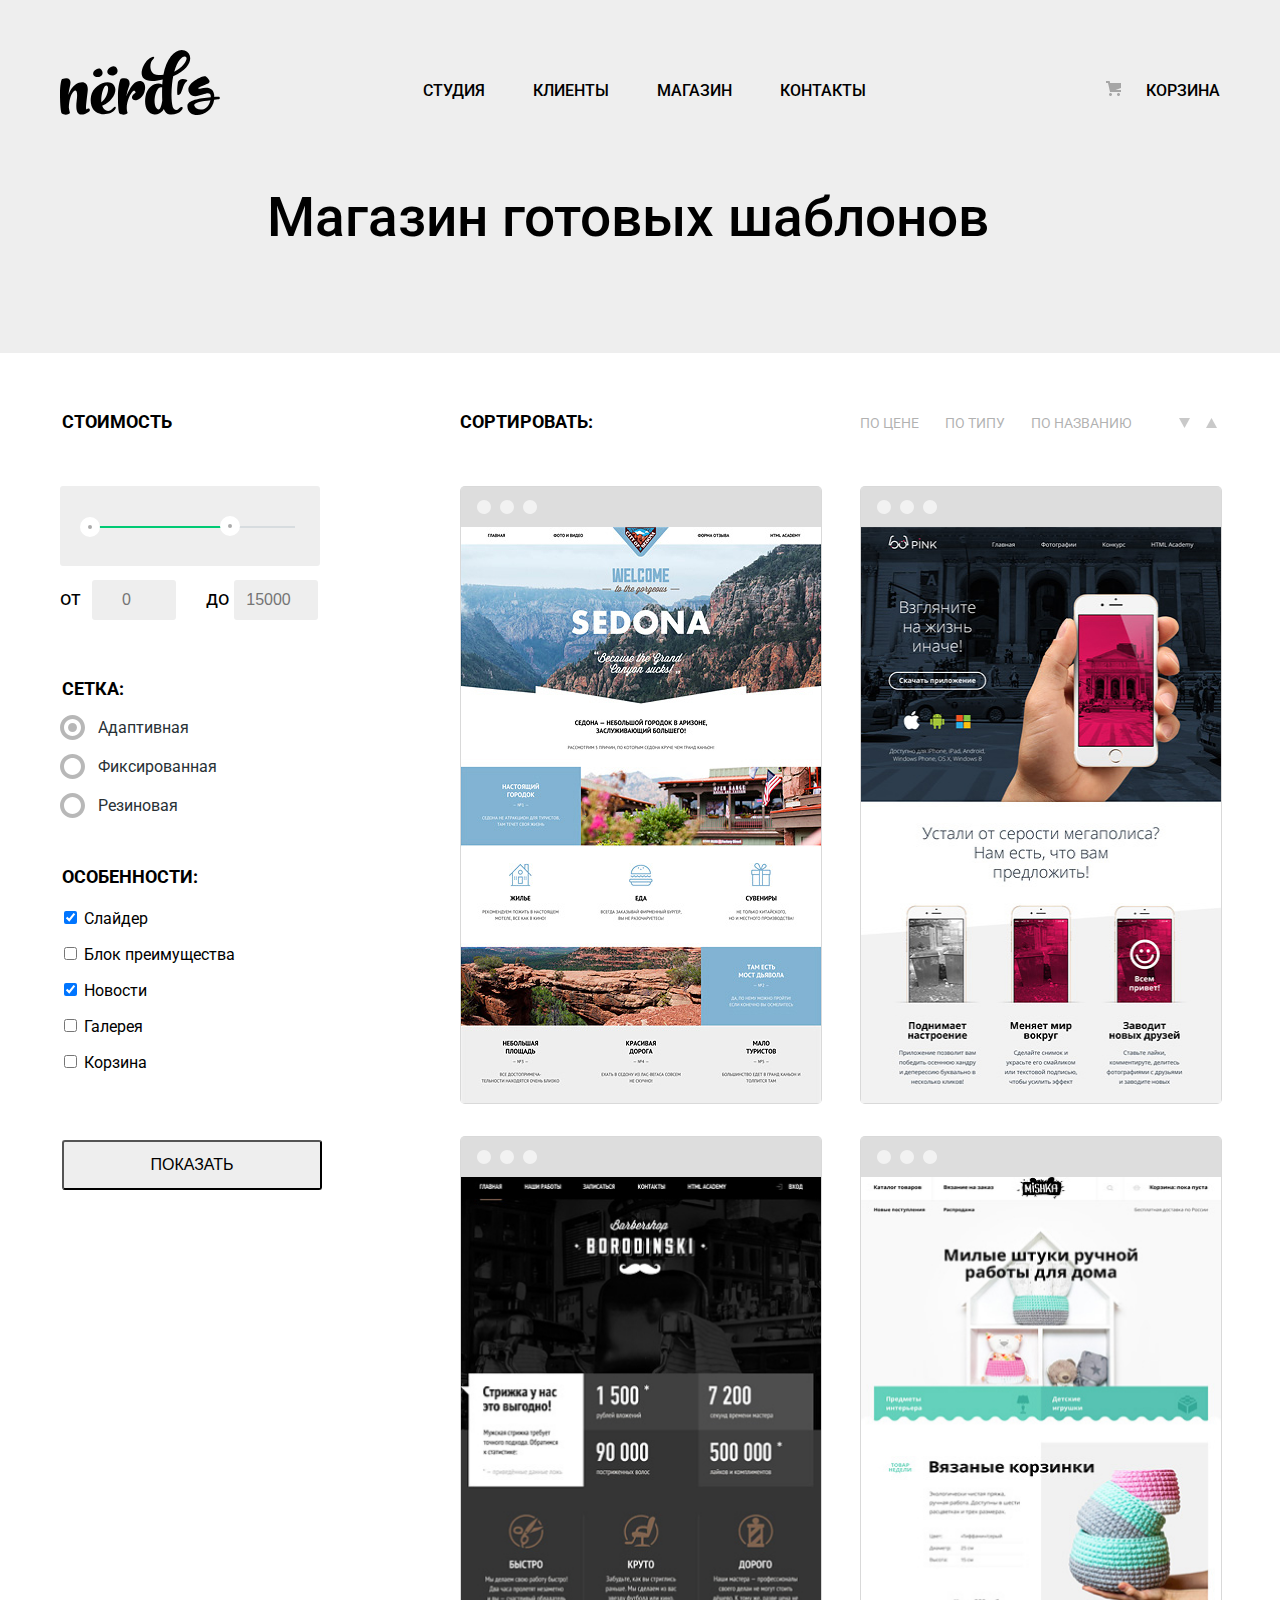
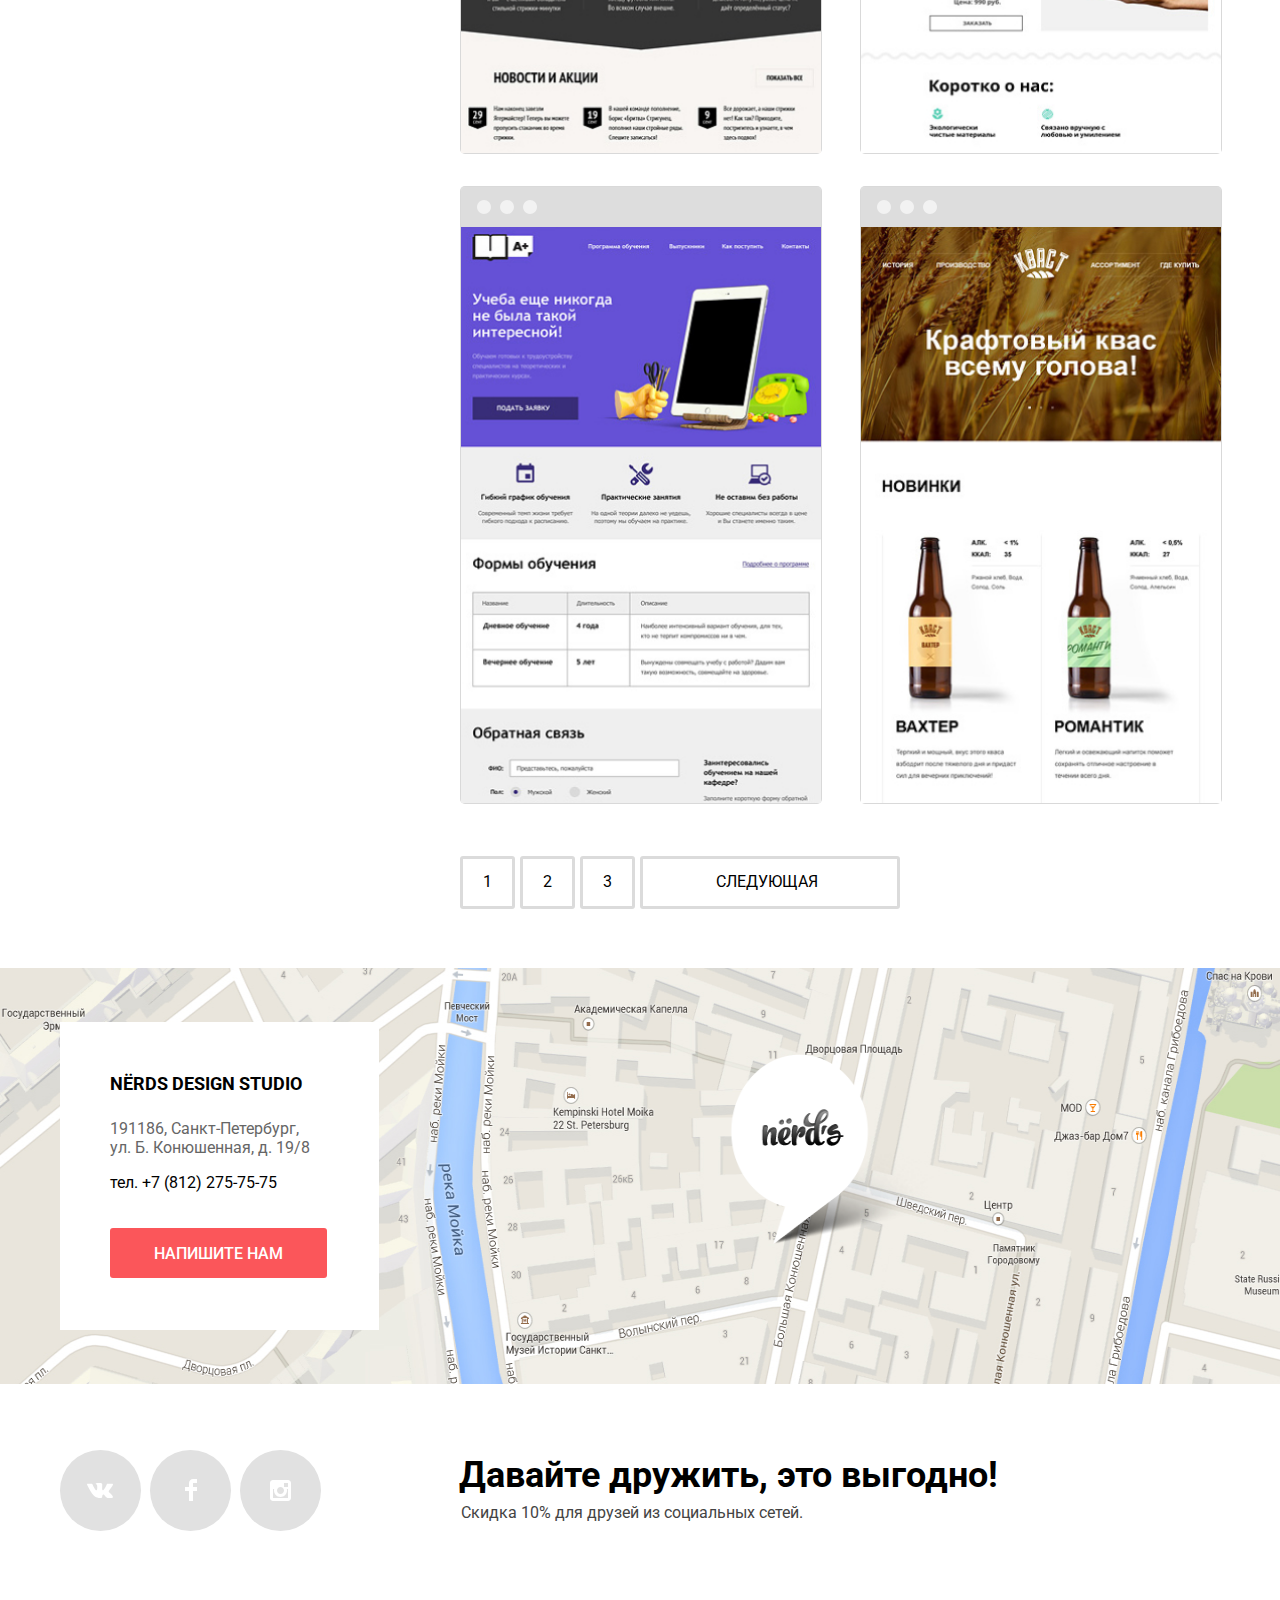
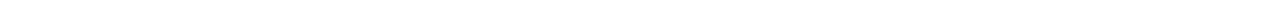
==== catalog.html @ e1ed0707 "Home Work_6" ====
<!DOCTYPE html>
<html lang="ru">

<head>
    <meta charset="utf-8">
    <title>HTML Academy: Нёрдс</title>
    <link rel="stylesheet" href="css/normalize.css">
    <link rel="stylesheet" href="css/style.css">
    <link href="https://fonts.googleapis.com/css2?family=Roboto:wght@100;500;700&display=swap" rel="stylesheet">
</head>

<body>
    <div class="header-bg">
        <div class="container">
            <header class="navigation">
                <nav class="main-navigation">
                    <a href="index.html" class="logo">
                        <svg width="160" height="66" viewBox="0 0 160 66" fill="none" xmlns="http://www.w3.org/2000/svg">
                            <path fill-rule="evenodd" clip-rule="evenodd"
                                d="M48.031 24.783C51.682 28.757 59.647 25.158 57.062 19.861C55.336 16.305 52.75 17.13 50.904 18.041C47.208 19.82 46.509 23.088 48.031 24.783ZM42.105 22.002C44.481 26.868 37.168 30.173 33.813 26.523C32.415 24.968 33.058 21.963 36.449 20.33C38.146 19.494 40.522 18.734 42.105 22.002ZM157.936 50.374C156.715 50.5332 155.442 50.6425 154.221 50.7474L154.179 50.751V50.807C151.764 68.171 127.991 71.038 127.4 57.406C127.131 51.239 138.993 49.456 150.798 48.318C151.007 42.9112 147.233 44.1234 142.648 45.5959C137.829 47.1437 132.115 48.979 129.19 43.717C124.171 34.692 143.822 25.779 145.918 27.615C152.271 33.1766 149.4 34.2063 144.727 35.8824L144.539 35.95C135.049 39.36 138.748 40.057 140.028 39.676C147.597 37.423 154.394 38.636 154.34 47.993C154.955 47.9419 155.557 47.9025 156.154 47.8634L156.154 47.8634C156.807 47.8207 157.452 47.7784 158.097 47.722C160.403 47.507 160.564 50.157 157.936 50.374ZM150.422 51.13C141.298 52.158 133.409 53.566 134.269 56.485C135.985 62.058 147.846 63.303 150.422 51.13ZM117.79 34.23C116.975 39.88 116.996 45.881 117.678 45.918C118.012 45.937 119.982 45.572 120.617 44.411C121.226 43.2934 121.794 41.7543 122.388 40.141L122.388 40.1409L122.388 40.1409L122.388 40.1408L122.388 40.1407L122.388 40.1406L122.388 40.1405C123.586 36.8907 124.895 33.3397 126.883 32.324C129.725 30.873 118.795 27.279 117.79 34.23ZM28.883 62.666C20.964 68.004 14.664 66.825 16.671 51.818C18.121 40.914 15.723 40.297 13.549 42.376C10.704 45.073 8.921 52.099 8.865 58.788C9.12323 60.3951 9.45828 61.9889 9.869 63.564C10.203 65.194 4.962 66.879 1.895 64.575C0.837 63.79 0 55.865 0 45.131C0 36.307 1.171 30.236 2.23 29.956C10.259 27.765 11.542 31.304 9.813 37.937C9.12537 40.5343 8.65871 43.1851 8.418 45.861C10.091 41.197 12.489 37.376 15.221 35.688C22.637 31.024 28.826 33.215 27.655 42.489C25.648 59.069 25.481 61.316 27.265 60.024C29.496 58.45 30.945 61.262 28.883 62.666ZM41.766 65.142C47.176 65.761 52.807 64.074 54.982 60.59C56.821 57.667 55.316 56.655 53.197 59.015C48.737 64.131 44.109 61.826 42.158 56.655L42.66 56.487C52.082 52.721 57.992 42.493 54.257 36.704C49.126 28.723 33.069 35.86 31.061 47.045C29.221 57.386 34.016 64.299 41.766 65.142ZM41.377 53.172C47.232 49.013 49.183 39.852 47.566 37.267C45.838 34.57 42.492 38.784 41.321 49.013C41.21 50.474 41.21 51.878 41.377 53.172ZM77.125 51.051C79.188 50.376 81.494 48.499 83.091 45.992C83.538 45.289 83.914 44.657 84.43 43.012C84.3675 43.2111 84.3915 43.1204 84.4509 42.8953C84.5588 42.4863 84.7839 41.6335 84.82 41.271C84.82 41.215 84.876 40.932 84.932 40.822C86.157 33.965 81.921 30.086 76.065 33.009C72.776 34.638 68.706 40.822 66.253 47.51C66.866 43.912 67.925 40.484 69.096 37.111C71.103 31.154 67.368 28.119 60.956 29.862C59.896 30.143 57.945 37.955 57.945 46.779C57.945 57.513 58.503 63.695 59.562 64.483C62.628 66.843 68.092 65.101 67.535 63.527C67.3189 62.9291 67.1554 62.3284 66.9926 61.7303L66.977 61.673C66.977 61.504 66.977 61.335 66.922 61.167C65.861 54.196 69.933 44.532 73.278 41.946C74.17 41.215 75.396 41.721 75.564 43.632C72.832 44.981 71.94 47.342 71.94 48.353C71.94 51.107 74.727 51.781 77.125 51.051Z"
                                fill="black" />
                            <path fill-rule="evenodd" clip-rule="evenodd"
                                d="M113.207 27.161C112.726 29.6539 112.354 32.1666 112.092 34.692C111.033 44.752 111.48 53.688 112.705 57.678C113.431 59.815 116.162 62.624 118.783 59.701C121.626 56.498 124.75 58.352 120.957 62.117C118.617 64.422 114.268 65.995 109.918 65.545C106.795 65.152 104.9 63.13 103.784 60.04C103.34 60.938 102.837 61.725 102.224 62.342C100.105 64.535 97.5389 65.772 94.2499 65.434C87.6129 64.704 83.7119 57.511 85.5509 47.281C87.5029 36.49 96.87 32.556 102.279 35.424C102.391 34.075 102.502 32.725 102.614 31.32C102.641 31.1795 102.655 31.039 102.669 30.8985C102.683 30.758 102.696 30.6175 102.724 30.477C101.079 30.8387 99.424 31.1575 97.7619 31.433C73.7869 35.423 82.0399 15.864 87.8939 10.75C94.53 5.01701 95.2539 8.89501 93.1909 10.188C89.5109 12.548 87.8939 26.093 98.4319 26.093C100.161 26.093 101.778 25.981 103.394 25.812C106.685 7.49001 116.665 -1.39099 124.75 1.53201C133.726 4.79201 132.779 19.067 113.207 27.161ZM102.279 51.554C102.055 48.012 102.055 44.022 102.112 39.918C102.112 39.6576 102.127 39.3974 102.141 39.1449C102.155 38.9068 102.168 38.6754 102.168 38.457C98.8219 36.939 95.5329 42.11 94.6949 49.249C93.7489 57.622 97.483 62.062 99.6029 60.04C101.22 58.409 102.056 53.237 102.279 51.554ZM126.365 8.38901C124.581 5.74701 118.058 8.95101 114.267 22.721C123.802 18.167 127.593 10.299 126.365 8.38901Z"
                                fill="black" />
                        </svg>
                    </a>
                    <div class="topmenu2">
                        <nav class="topmenu uppercase">
                            <ul class="site-navigation">
                                <li><a href="#"> Студия</a> </li>
                                <li><a href="#"> Клиенты</a></li>
                                <li><a href="catalog.html"> Магазин</a></li>
                                <li><a href="#"> Контакты</a></li>
                            </ul>
                        </nav>
                    </div>
                    <div class="cart-navigation">
                        <a href="#" class="cart uppercase">
                            <svg width="15" height="15" viewBox="0 0 15 15" fill="none" xmlns="http://www.w3.org/2000/svg">
                                <path
                                    d="M4.5 15C5.32843 15 6 14.3284 6 13.5C6 12.6716 5.32843 12 4.5 12C3.67157 12 3 12.6716 3 13.5C3 14.3284 3.67157 15 4.5 15Z"
                                    fill="#A6A6A6" />
                                <path
                                    d="M12.5 15C13.3284 15 14 14.3284 14 13.5C14 12.6716 13.3284 12 12.5 12C11.6716 12 11 12.6716 11 13.5C11 14.3284 11.6716 15 12.5 15Z"
                                    fill="#A6A6A6" />
                                <path d="M15 2H4.07L3.648 0H0V2H2.031L4.016 11H15V9H9.441L15 6.951V2Z" fill="#A6A6A6" />
                            </svg> Корзина
                        </a>
                    </div>
                </nav>
            </header>
            <h1 class="catalog-heading">Магазин готовых шаблонов</h1>
        </div>

    </div>


    <div class="container wrapper">
        <div class="filters">
            <section>
                <h2 class="visually-hidden">Фильтры товаров</h2>
                <form name="filter">
                    <fieldset class="filter">
                        <legend>
                            <h3 class="filter-header uppercase">Стоимость </h3>
                        </legend>
                        <div class="price-range">
                            <div class="value1"></div>
                            <div class="value2"></div>
                            <div class="ranger1"></div>
                            <div class="ranger2"></div>
                        </div>
                        <p class="min-max-price">
                            <label for="minprice" style="margin-right: 6px;"> от </label>
                            <input type="number" id="minprice" name="minprice" min="0" placeholder="0">
                            <label for="maxprice" style="margin-left: 25px;"> до </label>
                            <input type="number" id="maxprice" name="maxprice" max="15000" placeholder="15000">
                        </p>
                    </fieldset>

                    <fieldset class="filter web-type">
                        <legend>
                            <h3 class="filter-header uppercase">Сетка:</h3>
                        </legend>
                        <p>
                            <input type="radio" id="adaptive" name="setka" checked>
                            <label for="adaptive">Адаптивная</label>
                        </p>
                        <p>
                            <input type="radio" id="fix" name="setka">
                            <label for="fix">Фиксированная</label>
                        </p>
                        <p>
                            <input type="radio" id="resp" name="setka">
                            <label for="resp">Резиновая</label>
                        </p>
                    </fieldset>

                    <fieldset class="filter web-feautres">
                        <legend>
                            <h3 class="web-feautres-header uppercase">Особенности:</h3>
                        </legend>
                        <p>
                            <input type="checkbox" id="fslider" name="fslider" checked>
                            <label for="fslider">Слайдер</label>
                        </p>
                        <p>
                            <input type="checkbox" id="fadv" name="fadv">
                            <label for="fadv">Блок преимущества</label>
                        </p>
                        <p>
                            <input type="checkbox" id="fnews" name="fnews" checked>
                            <label for="fnews">Новости</label>
                        </p>
                        <p>
                            <input type="checkbox" id="fgalery" name="fgalery">
                            <label for="fgalery">Галерея</label>
                        </p>
                        <p>
                            <input type="checkbox" id="fcart" name="fcart">
                            <label for="fcart">Корзина</label>
                        </p>
                    </fieldset>
                </form>

                <button type="submit" class="show uppercase">Показать</button>
            </section>
        </div>
        <div class="items">
            <section>
                <div class="sort uppercase">
                    <h2 class="filter-header uppercase">Сортировать:</h2>
                    <ul class="sortby">
                        <li> <a href="#" class="by-price">По цене</a></li>
                        <li> <a href="#" class="by-type">По типу</a></li>
                        <li> <a href="#" class="by-name">По названию</a></li>
                    </ul>
                    <ul class="sortbypde-desc-asc">
                        <li>
                            <a href="#" class="sort-asc">
                                <svg width="11" height="10" viewBox="0 0 11 10" fill="none" xmlns="http://www.w3.org/2000/svg">
                                <path d="M5.5 10L0 0H11" fill="#A6A6A6" />
                            </svg>
                                <span class="visually-hidden">
                                Сортировка по возростанию
                            </span>
                            </a>
                        </li>

                        <li>
                            <a href="#" class="sort-desc">
                                <svg width="11" height="10" viewBox="0 0 11 10" fill="none" xmlns="http://www.w3.org/2000/svg">
                                <path d="M5.5 0L0 10H11L5.5 0Z" fill="#A6A6A6" />
                            </svg>

                                <span class="visually-hidden">
                                Сортировка по убыванию
                            </span>
                            </a>
                        </li>

                    </ul>
                </div>
            </section>

            <!--Каталог товаров-->
            <section class="catalog">
                <h2 class="visually-hidden">Каталог товаров</h2>
                <ul class="catalog-list">
                    <li class="catalog-item">
                        <svg width="360" height="40" viewBox="0 0 360 40" fill="none" xmlns="http://www.w3.org/2000/svg">
                            <path fill-rule="evenodd" clip-rule="evenodd"
                                d="M4 0H356C358.2 0 360 1.8 360 4V40H0V4C0 1.8 1.8 0 4 0ZM16.9288 23.5C18.1793 25.6658 20.4901 27 22.991 27C26.857 27 29.991 23.866 29.991 20C29.991 16.134 26.857 13 22.991 13C20.4901 13 18.1793 14.3342 16.9288 16.5C15.6784 18.6658 15.6784 21.3342 16.9288 23.5ZM46.002 27C43.5011 27 41.1903 25.6658 39.9398 23.5C38.6894 21.3342 38.6894 18.6658 39.9398 16.5C41.1903 14.3342 43.5011 13 46.002 13C49.868 13 53.002 16.134 53.002 20C53.002 23.866 49.868 27 46.002 27ZM62.9508 23.5C64.2013 25.6658 66.5121 27 69.013 27C72.879 27 76.013 23.866 76.013 20C76.013 16.134 72.879 13 69.013 13C66.5121 13 64.2013 14.3342 62.9508 16.5C61.7004 18.6658 61.7004 21.3342 62.9508 23.5Z"
                                fill="#4D4D4D" />
                        </svg>
                        <img src="img/img-sedona1.jpg" width="360" height="576" alt="Sedona проект">
                        <div class="catalog-desc">
                            <h3>Sedona</h3>
                            <p>Информационный сайт<br>для туристов</p>
                            <a href="" class="price">9 900 &#8381;</a>
                        </div>
                    </li>
                    <li class="catalog-item">
                        <svg width="360" height="40" viewBox="0 0 360 40" fill="none" xmlns="http://www.w3.org/2000/svg">
                            <path fill-rule="evenodd" clip-rule="evenodd"
                                d="M4 0H356C358.2 0 360 1.8 360 4V40H0V4C0 1.8 1.8 0 4 0ZM16.9288 23.5C18.1793 25.6658 20.4901 27 22.991 27C26.857 27 29.991 23.866 29.991 20C29.991 16.134 26.857 13 22.991 13C20.4901 13 18.1793 14.3342 16.9288 16.5C15.6784 18.6658 15.6784 21.3342 16.9288 23.5ZM46.002 27C43.5011 27 41.1903 25.6658 39.9398 23.5C38.6894 21.3342 38.6894 18.6658 39.9398 16.5C41.1903 14.3342 43.5011 13 46.002 13C49.868 13 53.002 16.134 53.002 20C53.002 23.866 49.868 27 46.002 27ZM62.9508 23.5C64.2013 25.6658 66.5121 27 69.013 27C72.879 27 76.013 23.866 76.013 20C76.013 16.134 72.879 13 69.013 13C66.5121 13 64.2013 14.3342 62.9508 16.5C61.7004 18.6658 61.7004 21.3342 62.9508 23.5Z"
                                fill="#4D4D4D" />
                        </svg>
                        <img src="img/img-pink1.jpg" width="360" height="576" alt="Pink проект">
                        <div class="catalog-desc">
                            <h3>Sedona</h3>
                            <p>Информационный сайт<br>для туристов</p>
                            <a href="" class="price">9 900 &#8381;</a>
                        </div>
                    </li>
                    <li class="catalog-item">
                        <svg width="360" height="40" viewBox="0 0 360 40" fill="none" xmlns="http://www.w3.org/2000/svg">
                            <path fill-rule="evenodd" clip-rule="evenodd"
                                d="M4 0H356C358.2 0 360 1.8 360 4V40H0V4C0 1.8 1.8 0 4 0ZM16.9288 23.5C18.1793 25.6658 20.4901 27 22.991 27C26.857 27 29.991 23.866 29.991 20C29.991 16.134 26.857 13 22.991 13C20.4901 13 18.1793 14.3342 16.9288 16.5C15.6784 18.6658 15.6784 21.3342 16.9288 23.5ZM46.002 27C43.5011 27 41.1903 25.6658 39.9398 23.5C38.6894 21.3342 38.6894 18.6658 39.9398 16.5C41.1903 14.3342 43.5011 13 46.002 13C49.868 13 53.002 16.134 53.002 20C53.002 23.866 49.868 27 46.002 27ZM62.9508 23.5C64.2013 25.6658 66.5121 27 69.013 27C72.879 27 76.013 23.866 76.013 20C76.013 16.134 72.879 13 69.013 13C66.5121 13 64.2013 14.3342 62.9508 16.5C61.7004 18.6658 61.7004 21.3342 62.9508 23.5Z"
                                fill="#4D4D4D" />
                        </svg>
                        <img src="img/img-barbershop1.jpg" width="360" height="576" alt="Pink проект">
                        <div class="catalog-desc">
                            <h3>Sedona</h3>
                            <p>Информационный сайт<br>для туристов</p>
                            <a href="" class="price">9 900 &#8381;</a>
                        </div>
                    </li>
                    <li class="catalog-item">
                        <svg width="360" height="40" viewBox="0 0 360 40" fill="none" xmlns="http://www.w3.org/2000/svg">
                            <path fill-rule="evenodd" clip-rule="evenodd"
                                d="M4 0H356C358.2 0 360 1.8 360 4V40H0V4C0 1.8 1.8 0 4 0ZM16.9288 23.5C18.1793 25.6658 20.4901 27 22.991 27C26.857 27 29.991 23.866 29.991 20C29.991 16.134 26.857 13 22.991 13C20.4901 13 18.1793 14.3342 16.9288 16.5C15.6784 18.6658 15.6784 21.3342 16.9288 23.5ZM46.002 27C43.5011 27 41.1903 25.6658 39.9398 23.5C38.6894 21.3342 38.6894 18.6658 39.9398 16.5C41.1903 14.3342 43.5011 13 46.002 13C49.868 13 53.002 16.134 53.002 20C53.002 23.866 49.868 27 46.002 27ZM62.9508 23.5C64.2013 25.6658 66.5121 27 69.013 27C72.879 27 76.013 23.866 76.013 20C76.013 16.134 72.879 13 69.013 13C66.5121 13 64.2013 14.3342 62.9508 16.5C61.7004 18.6658 61.7004 21.3342 62.9508 23.5Z"
                                fill="#4D4D4D" />
                        </svg>
                        <img src="img/img-mishka1.jpg" width="360" height="576" alt="Mishka проект">
                        <div class="catalog-desc">
                            <h3>Sedona</h3>
                            <p>Информационный сайт<br>для туристов</p>
                            <a href="" class="price">9 900 &#8381;</a>
                        </div>
                    </li>
                    <li class="catalog-item">
                        <svg width="360" height="40" viewBox="0 0 360 40" fill="none" xmlns="http://www.w3.org/2000/svg">
                            <path fill-rule="evenodd" clip-rule="evenodd"
                                d="M4 0H356C358.2 0 360 1.8 360 4V40H0V4C0 1.8 1.8 0 4 0ZM16.9288 23.5C18.1793 25.6658 20.4901 27 22.991 27C26.857 27 29.991 23.866 29.991 20C29.991 16.134 26.857 13 22.991 13C20.4901 13 18.1793 14.3342 16.9288 16.5C15.6784 18.6658 15.6784 21.3342 16.9288 23.5ZM46.002 27C43.5011 27 41.1903 25.6658 39.9398 23.5C38.6894 21.3342 38.6894 18.6658 39.9398 16.5C41.1903 14.3342 43.5011 13 46.002 13C49.868 13 53.002 16.134 53.002 20C53.002 23.866 49.868 27 46.002 27ZM62.9508 23.5C64.2013 25.6658 66.5121 27 69.013 27C72.879 27 76.013 23.866 76.013 20C76.013 16.134 72.879 13 69.013 13C66.5121 13 64.2013 14.3342 62.9508 16.5C61.7004 18.6658 61.7004 21.3342 62.9508 23.5Z"
                                fill="#4D4D4D" />
                        </svg>
                        <img src="img/img-aplus1.jpg" width="360" height="576" alt="Aplus проект">
                        <div class="catalog-desc">
                            <h3>Sedona</h3>
                            <p>Информационный сайт<br>для туристов</p>
                            <a href="" class="price">9 900 &#8381;</a>
                        </div>
                    </li>
                    <li class="catalog-item">
                        <svg width="360" height="40" viewBox="0 0 360 40" fill="none" xmlns="http://www.w3.org/2000/svg">
                            <path fill-rule="evenodd" clip-rule="evenodd"
                                d="M4 0H356C358.2 0 360 1.8 360 4V40H0V4C0 1.8 1.8 0 4 0ZM16.9288 23.5C18.1793 25.6658 20.4901 27 22.991 27C26.857 27 29.991 23.866 29.991 20C29.991 16.134 26.857 13 22.991 13C20.4901 13 18.1793 14.3342 16.9288 16.5C15.6784 18.6658 15.6784 21.3342 16.9288 23.5ZM46.002 27C43.5011 27 41.1903 25.6658 39.9398 23.5C38.6894 21.3342 38.6894 18.6658 39.9398 16.5C41.1903 14.3342 43.5011 13 46.002 13C49.868 13 53.002 16.134 53.002 20C53.002 23.866 49.868 27 46.002 27ZM62.9508 23.5C64.2013 25.6658 66.5121 27 69.013 27C72.879 27 76.013 23.866 76.013 20C76.013 16.134 72.879 13 69.013 13C66.5121 13 64.2013 14.3342 62.9508 16.5C61.7004 18.6658 61.7004 21.3342 62.9508 23.5Z"
                                fill="#4D4D4D" />
                        </svg>
                        <img src="img/img-kvast1.jpg" width="360" height="576" alt="Kvast проект">
                        <div class="catalog-desc">
                            <h3>Sedona</h3>
                            <p>Информационный сайт<br>для туристов</p>
                            <a href="" class="price">9 900 &#8381;</a>
                        </div>
                    </li>
                </ul>

                <!--переключение страниц-->
                <ul class="pagination-list uppercase">
                    <li>
                        <a href="#" class="pagination-item active ">1</a>
                    </li>
                    <li>
                        <a href="#" class="pagination-item active">2</a>
                    </li>
                    <li>
                        <a href="#" class="pagination-item active">3</a>
                    </li>
                    <li>
                        <a href="#" class="pagination-item nextpage active">Следующая</a>
                    </li>
                </ul>
            </section>
        </div>
    </div>
    <footer class="footer-social">
        <section>
            <div class="adr">
                <h2 class="visually-hidden"> Адрес студии</h2>
                <div class="container" style="position: relative;">
                    <div class="company-adr">
                        <p class="company-name uppercase">NЁRDS DESIGN STUDIO</p>
                        <p class="company-adress"> 191186, Санкт-Петербург,<br> ул. Б. Конюшенная, д. 19/8</p>
                        <p>тел. +7 (812) 275-75-75</p>
                        <a href="" class="button contactus uppercase">Напишите нам</a>
                    </div>
                </div>
                <img src="img/map1.png" width="1440" height="416" alt="Карта">
            </div>
            <div class="contactus">
                <form name="contactus">
                    <fieldset>
                        <legend>
                            <h3>напишите нам</h3>
                        </legend>
                        <label>Ваше имя</label>
                        <p>
                            <input type="text" placeholder="Имя Фамилия" pattern="[А-Яа-я]*?\s[А-Яа-я]*">
                        </p>
                        <label>Ваш email</label>
                        <p>
                            <input type="email" placeholder="email@example.com">
                        </p>
                        <label>Текст письма</label>
                        <p>
                            <textarea placeholder="В свободной форме" rows="10">
                </textarea>
                        </p>
                        <button type="submit">Отправить</button>
                    </fieldset>
                </form>
            </div>
        </section>

        <section>
            <h2 class="visually-hidden">Социальные сети</h2>
            <div class="social-links-main container">
                <div class="social-links">
                    <ul>
                        <li>
                            <a href="#" class="social-button">
                                <svg width="27" height="15" viewBox="0 0 27 15" fill="none" xmlns="http://www.w3.org/2000/svg">
                                    <path
                                        d="M16.138 11.51C17.094 11.201 18.318 13.55 19.621 14.449C20.599 15.13 21.348 14.983 21.348 14.983L24.821 14.933C24.821 14.933 26.636 14.821 25.778 13.379C25.707 13.259 25.275 12.31 23.193 10.357C21.016 8.31404 21.311 8.64504 23.932 5.11304C25.529 2.96004 26.168 1.64504 25.968 1.08504C25.776 0.546037 24.603 0.686037 24.603 0.686037L20.69 0.713037C20.309 0.714037 19.986 0.832037 19.839 1.22804C19.836 1.23204 19.218 2.89404 18.394 4.30704C16.653 7.29604 15.958 7.45504 15.67 7.26804C15.009 6.83504 15.176 5.53104 15.176 4.60404C15.176 1.70704 15.608 0.499037 14.33 0.187037C13.903 0.0830374 13.591 0.0150374 12.502 0.00503741C11.11 -0.0159626 9.92797 0.00503743 9.25797 0.334037C8.81297 0.557037 8.47197 1.04604 8.67897 1.07404C8.93897 1.10904 9.52197 1.23404 9.83397 1.66004C10.235 2.21204 10.223 3.44904 10.223 3.44904C10.223 3.44904 10.452 6.86004 9.68297 7.28304C9.15497 7.57304 8.43297 6.98104 6.87997 4.26704C6.08697 2.87904 5.48797 1.34504 5.48797 1.34504C5.48797 1.34504 5.37197 1.06004 5.16197 0.904037C4.91197 0.719037 4.56197 0.660037 4.56197 0.660037L0.84797 0.684037C0.84797 0.684037 0.28997 0.700037 0.0849697 0.946037C-0.0970303 1.16404 0.0699697 1.61404 0.0699697 1.61404C0.0699697 1.61404 2.97897 8.49504 6.27297 11.961C9.29297 15.143 12.725 14.932 12.725 14.932H14.28C14.28 14.932 14.749 14.878 14.989 14.62C15.213 14.38 15.203 13.929 15.203 13.929C15.203 13.929 15.172 11.82 16.138 11.51Z"
                                        fill="white" />
                                </svg>
                                <span class="visually-hidden">Вконтакте</span>
                            </a>
                        </li>
                        <li>
                            <a href="#" class="social-button">
                                <svg width="12" height="22" viewBox="0 0 12 22" fill="none" xmlns="http://www.w3.org/2000/svg">
                                    <path d="M12 4V0H8C5.79086 0 4 1.79086 4 4V8H0V12H4V22H8V12H12V8H8V4H12Z"
                                        fill="white" />
                                </svg>

                                <span class="visually-hidden">Фейсбук</span>
                            </a>
                        </li>
                        <li>
                            <a href="#" class="social-button">
                                <svg width="21" height="21" viewBox="0 0 21 21" fill="none" xmlns="http://www.w3.org/2000/svg">
                                    <path fill-rule="evenodd" clip-rule="evenodd"
                                        d="M3 0H18C19.65 0 21 1.35 21 3V18C21 19.65 19.65 21 18 21H3C1.35 21 0 19.65 0 18V3C0 1.35 1.35 0 3 0ZM14 10.5C14 8.57 12.43 7 10.5 7C8.57 7 7 8.57 7 10.5C7 12.43 8.57 14 10.5 14C12.43 14 14 12.43 14 10.5ZM3 18V9H4.181C4.0626 9.49127 4.00186 9.99467 4 10.5C4 14.0899 6.91015 17 10.5 17C14.0899 17 17 14.0899 17 10.5C16.9986 9.99464 16.9379 9.49118 16.819 9H18V18H3ZM14 7H18V3H14V7Z"
                                        fill="white" />
                                </svg>
                                <span class="visually-hidden">Инстаграм</span>
                            </a>
                        </li>
                    </ul>
                </div>
                <div class="discount-main">
                    <p class="discount">Давайте дружить, это выгодно!</p>
                    <p class="discount-details">Скидка 10% для друзей из социальных сетей.</p>
                </div>
            </div>
        </section>
    </footer>
</body>

</html>
---- css/style.css ----
/* Variables */

:root {
    --white: #FFFFFF;
    --black: #000000;
    --black2: #444444;
    --grey: #E1E1E1;
    --grey2: #A6A6A6;
    --grey3: #C1C1C1;
    --grey4: #F2F2F2;
    --grey5: #D7DCDF;
    --grey6: #ABABAB;
    --grey7: #D5D5D5;
    --light-dark: #283136;
    --dark-grey: #666666;
    --light-grey: #DFDFDF;
    --red: #FB565A;
    --red2: #E74246;
    --red3: #D7373B;
    --light-backgroud: #EEEEEE;
    --green: #00CA74;
    --green2: #00BC6C;
    --green3: #00AA62;
    --orange: #EFC84A;
    --orange2: #EAB534;
    --orange3: #E5A722;
}


/* Global */

body {
    margin: 0;
    font-family: "Roboto", "Arial", sans-serif;
    font-style: normal;
    color: var(--black);
    font-weight: normal;
    background-color: var(--white);
    height: auto;
    background-position: top center;
    background-repeat: no-repeat;
}

img {
    max-width: 100%
}

a {
    text-decoration: none
}

.visually-hidden {
    position: absolute !important;
    clip: rect(1px 1px 1px 1px);
    clip: rect(1px, 1px, 1px, 1px);
    padding: 0 !important;
    border: 0 !important;
    height: 1px !important;
    width: 1px !important;
    overflow: hidden;
    display: none;
}

.uppercase {
    text-transform: uppercase;
}

.slogan {
    font-weight: 500;
    font-size: 55px;
    line-height: 55px;
    margin: 0px;
    padding-top: 78px;
}

.slogan-descripton {
    font-weight: 400;
    font-size: 16px;
    line-height: 24px;
    color: var(--light-dark);
    margin: 0px;
    padding-top: 28px;
}

.topmenu {}

.topmenu a {
    font-weight: 500;
    font-size: 16px;
    line-height: 30px;
    color: var(--black);
}

.cart {
    font-weight: 500;
    font-size: 16px;
    line-height: 30px;
    text-align: right;
    color: var(--black);
}

.slider-nav {
    position: absolute;
    width: 100%;
    padding: 0;
    margin: 0;
    list-style: none;
    text-align: center;
    bottom: 92px;
}

.slider-nav li {
    display: inline-block;
    width: 18px;
    height: 18px;
    margin: 0 6px;
    padding: 0;
    cursor: pointer;
    background-color: var(--white);
    border-radius: 50%;
}

.slider-nav .active:before {
    content: '';
    display: block;
    border-radius: 50%;
    border: 2px solid var(--grey3);
    background-color: var(--wite);
    width: 5px;
    height: 5px;
    margin-top: 5px;
    margin-left: 5px;
}

.slider {
    position: relative;
}

.logo {
    /* outline: 5px solid black;*/
    width: 160px;
    height: 65px;
    margin-top: 49px;
}

.logo:focus svg path {
    fill: var(--grey2);
}

.catalog-item svg {
    opacity: 0.12;
    display: block;
}

.catalog-item img {
    display: block;
}

.catalog-item:hover svg {
    opacity: 1;
}

.button {
    font-weight: 500;
    font-size: 16px;
    line-height: 18px;
    text-align: center;
    color: var(--white);
}

.products,
.apps,
.slides {
    width: 300px;
    height: 146px
}

.products {
    background-image: url("../img/illustration-11.png");
    background-repeat: no-repeat;
    background-color: var(--red);
}

.apps {
    background-image: url("../img/illustration-21.png");
    background-repeat: no-repeat;
    background-color: var(--green);
}

.slides {
    background-image: url("../img/illustration-31.png");
    background-repeat: no-repeat;
    background-color: var(--orange);
}

.products a,
.details a {
    background-color: var(--red);
}

.details a:hover,
.products a:hover {
    background-color: var(--red2);
}

.details a:focus,
.products a:focus {
    background-color: var(--red3);
}

.apps a {
    background-color: var(--green);
}

.apps a:hover {
    background-color: var(--green2);
}

.apps a:focus {
    background-color: var(--green3);
}

.slides a:hover {
    background-color: var(--orange2);
}

.slides a:focus {
    background-color: var(--orange3);
}


/*ПАРТЕНРЫ.ЛОГОТИПЫ*/

.partners a {
    opacity: 0.2;
}

.partners a:hover {
    opacity: 1;
}

.partners a:focus {
    opacity: 0.1;
}

.service-description {
    font-weight: 400;
    font-size: 16px;
    line-height: 24px;
    color: var(--light-dark);
    padding-top: 18px;
    margin: 0px;
    margin-bottom: 48px;
}

.slogan2 {
    font-weight: 500;
    font-size: 45px;
    line-height: 45px;
    margin-top: 40px;
    margin-bottom: 30px;
}

.slogan2-details {
    font-size: 16px;
    font-weight: 400;
    line-height: 24px;
    color: var(--light-dark);
    padding-top: 3px;
    margin: 0;
}

.company-date {
    font-weight: 700;
    font-size: 16px;
    line-height: 24px;
    text-align: center;
    margin: 0;
    padding-top: 35px;
}

.company-relusts {
    font-weight: 700;
    font-size: 45px;
}

.company-relusts span {
    display: inline-block;
}

.percent-symbol {
    font-weight: 700;
    font-size: 26px;
}

.company-name {
    font-weight: 700;
    font-size: 18px;
    line-height: 30px;
    margin-bottom: 20px;
    margin-top: 15px;
}

.discount {
    font-weight: 700;
    font-size: 36px;
    line-height: 36px;
    padding-left: 119px;
    margin-bottom: 0px;
}

.discount-details {
    color: var(--black2);
    padding-left: 121px;
    padding-top: 10px;
    margin-top: 0px;
}

.contactus {
    display: none;
}

.slider,
.navigation {
    background-color: var(--light-backgroud);
}

.topmenu a:hover,
.cart:hover {
    color: var(--red);
}


/* Футер */

.social-button {
    background-color: var(--grey);
    border-radius: 50%;
    width: 81px;
    height: 81px;
    display: block;
    display: flex;
    align-items: center;
}

.social-button:hover {
    background-color: var(--red2)
}

.social-button:focus {
    background-color: var(--red3)
}


/*Каталог*/

.catalog h3 {
    text-transform: uppercase;
}

.price {
    background-color: var(--red);
    color: var(--white);
    padding: 15px 71px 16px 73px;
    border-radius: 3px;
    margin-left: 79px;
    margin-top: -19px;
}

.price:hover {
    background-color: var(--red2);
}

.price:focus {
    background-color: var(--red3);
}

.catalog-desc {
    background-color: var(--light-backgroud);
    width: 360px;
    height: 231px;
    display: block;
    position: absolute;
    bottom: -1px;
    border-radius: 0px 0px 5px 5px;
}

.catalog-desc h3:hover {
    color: var(--red);
}

.catalog-desc h3:focus {
    opacity: 0.3;
}

.catalog-desc h3 {
    padding-left: 143px;
    padding-top: 12px;
}

.catalog-desc p {
    text-align: center;
    margin-left: -5px;
    padding-bottom: 31px;
    margin-top: -4px;
}

.catalog-heading {
    font-weight: 500;
    font-size: 55px;
    padding-top: 34px;
    padding-left: 207px;
    padding-bottom: 104px;
}

.item-header {
    font-weight: 700;
    font-size: 18px;
    line-height: 30px;
}


/* Пагинация*/

.pagination-list {
    padding-top: 52px;
    padding-left: 0px;
    padding-bottom: 61px;
    display: grid;
    grid-template-columns: 50px 50px 50px 260px;
    gap: 0px 10px;
}

.pagination-list li {
    border-radius: 3px;
    display: inline;
}

.pagination-list a {
    background-color: var(--light-backgroud);
    color: var(--black);
    padding: 13px 20px 15px 20px;
}

.pagination-list .nextpage {
    padding: 13px 79px 15px 73px;
}

.pagination-list a:hover {
    background-color: var(--light-grey);
}

.pagination-list a:focus {
    background-color: var(--light-grey);
    opacity: 0.3;
}

.pagination-item {
    border-radius: 3px;
}

.pagination-item.active {
    background: rgba(0, 0, 0, 0.0001);
    border: 3px solid #DBDBDB;
}

.page-swither {
    font-weight: 500;
    font-size: 16px;
    line-height: 18px;
}


/* Пагинация*/


/* Сортировка*/

.filter-header {
    font-weight: 700;
    font-size: 18px;
    line-height: 30px;
    margin-top: 17px;
}

.sort h2 {
    display: inline-block;
}

.sort {}

.sortby {
    display: inline-block;
    padding-left: 263px;
}

.sortby li {
    list-style: none;
    display: inline;
    padding-right: 22px;
}

.sortbypde-desc-asc {
    display: inline-block;
    padding-left: 9px;
}

.sortbypde-desc-asc li {
    display: inline-block;
    list-style: none;
    padding-left: 12px;
}

.sort a {
    font-size: 14px;
    line-height: 18px;
}

.by-price,
.by-type,
.by-name {
    opacity: 0.3;
    color: var(--black);
}

.by-price:hover,
.by-type:hover,
.by-name:hover {
    opacity: 0.6;
}

.sort-asc,
.sort-desc {
    color: var(--black);
    opacity: 0.6;
}

.sort-asc:hover,
.sort-desc:hover {
    color: var(--black);
    opacity: 0.3;
}

.sort-asc:focus,
.sort-desc:focus {
    color: var(--black);
}

.page {
    height: 100%;
}

.page-body {
    min-height: 100%;
    display: grid;
    grid-template-rows: min-content 1fr min-content;
    align-content: start;
}

.container {
    width: 1160px;
    margin: 0 auto;
}

.header-bg {
    background-color: var(--light-backgroud);
}

.main-navigation {
    display: flex;
    justify-content: space-between;
}

.site-navigation li {
    display: inline-block;
    padding: 0 44px 0 0;
}

.site-navigation li:last-child {
    padding: 0;
}

.site-navigation {
    padding: 0;
    margin-top: 76px;
    margin-bottom: 0px;
}

.cart-navigation {
    margin-top: 76px;
    margin-left: 38px;
}

.cart-navigation svg {
    padding-right: 21px;
}

.slider ul {
    margin: 0px;
    padding-left: 0px;
    list-style: none;
}

.details {
    display: flex;
}

.details .button {
    margin: 38px 0px;
    display: inline-block;
    padding: 16px 54px 17px 56px;
    border-radius: 3px;
}

.services-company {
    display: flex;
    justify-content: space-between;
    padding-top: 80px;
}

.services-company article {
    width: 300px;
    padding-right: 100px;
}

.service-name {
    font-style: normal;
    font-weight: bold;
    font-size: 24px;
    margin: 0px;
    padding-top: 25px;
}

.services-company .button {
    padding: 17px 40px 15px 40px;
    border-radius: 3px;
}

.products-art a {
    background-color: var(--red);
}

.products-art a:hover {
    background-color: var(--red2);
}

.products-art a:focus {
    background-color: var(--red3);
}

.products-art2 a {
    background-color: var(--green);
}

.products-art2 a:hover {
    background-color: var(--green2);
}

.products-art2 a:focus {
    background-color: var(--green3);
}

.products-art3 a {
    background-color: var(--orange);
}

.products-art3 a:hover {
    background-color: var(--orange2);
}

.products-art3 a:focus {
    background-color: var(--orange3);
}

.company-info-main {
    display: flex;
    padding-top: 26px;
    justify-content: space-between;
}

.company-info {
    width: 660px;
}

.company-info h3 {
    font-size: 16px;
    line-height: 24px;
    color: var(--light-dark);
    margin: 0;
    padding-top: 40px;
    padding-bottom: 10px;
    padding-left: 0px;
}

.company-info ul {
    margin: 0;
    padding-top: 15px;
    padding-left: 0px;
}

.company-info li {
    margin: 0;
    padding-bottom: 28px;
    font-weight: 400;
    padding-left: 4px;
    list-style: none;
}

.company-info li:before {
    display: inline-block;
    content: "";
    background: var(--red);
    width: 25px;
    height: 2px;
    vertical-align: 2px;
    margin-right: 10px;
    margin-left: -2px;
    margin-top: 0px;
}

.company-info2 {
    width: 360px;
}

.company-relusts-description {
    font-weight: 400;
    font-size: 16px;
    line-height: 18px;
    margin-top: 18px;
}

.devider {
    border-color: var(--light-backgroud);
    background-color: var(--light-backgroud);
    border: solid 1px var(--light-backgroud);
    margin-top: 95px;
}

.devider2 {
    border-color: var(--light-backgroud);
    background-color: var(--light-backgroud);
    border: solid 1px var(--light-backgroud);
    margin-top: 22px;
}

.devider3 {
    border-color: var(--light-backgroud);
    background-color: var(--light-backgroud);
    border: solid 1px var(--light-backgroud);
    margin-top: 42px;
    margin-bottom: 80px
}

.company-info2 table {
    padding-top: 26px;
}


/* Блок партнеры */

.partners ul {
    padding: 0;
    margin: 0;
    display: flex;
    align-items: center;
    padding-top: 40px;
}

.partners li {
    display: inline-block;
    position: relative;
}

.partners a {
    justify-content: center;
    align-items: center;
    height: 80px;
}

li.first-partner {
    padding-left: 33px;
}

li.first-partner::after,
li.second-partner::after,
li.third-partner::after {
    position: absolute;
    display: inline-block;
    content: "";
    background: var(--light-backgroud);
    width: 2px;
    height: 52px;
}

li.first-partner::after {
    top: 10px;
    right: -50px;
}

li.second-partner::after {
    top: 19px;
    right: -52px;
}

li.third-partner::after {
    top: 0px;
    right: -59px;
}

li.second-partner {
    padding-left: 90px;
}

li.third-partner {
    padding-left: 108px;
}

li.fourth-partner {
    padding-left: 122px;
}


/* Блок партнеры */


/* Ссылки на социальные сети*/

.social-links {
    margin: 0;
    display: flex;
    padding-top: 50px;
}

.social-links ul {
    padding-left: 0;
}

.social-links li {
    display: inline-block;
    align-items: center;
    padding-right: 5px;
    vertical-align: middle
}

.social-links a {
    display: flex;
    justify-content: center;
    align-items: center;
}

.social-links-main {
    display: flex;
    justify-content: space-between;
}

.footer-social {
    padding-bottom: 68px;
}


/* Ссылки на социальные сети*/

.discount-main {
    width: 880px;
    padding-top: 37px;
}

.company-adress {
    color: var(--dark-grey);
}

.company-adr {
    width: 319px;
    height: 308px;
    position: absolute;
    top: 54px;
    padding: 32px 50px 50px 50px;
    box-sizing: border-box;
    background: white;
}

.company-adr a {
    margin: 40px 0px;
    display: inline-block;
    padding: 17px 44px 15px 44px;
    background-color: var(--red);
    margin-top: 20px;
    border-radius: 3px;
}

.company-adr a:hover {
    background-color: var(--red2);
}

.company-adr a:focus {
    background-color: var(--red3);
}

.adr img {
    margin: 0 auto;
    width: 1440px;
    display: block;
}

div.main-results {
    display: flex;
    margin-top: -10px;
}


/* CATALOG CSS*/

.wrapper {
    display: grid;
    grid-template-columns: 260px 760px;
    grid-gap: 140px;
}

.filters {}

.items {}

.catalog-list {
    padding-left: 0;
    padding-top: 0;
    margin-top: 34px;
    margin-left: 0px;
    display: grid;
    grid-template-columns: 1fr 1fr;
    gap: 32px 38px;
}

.catalog-list li {
    list-style: none;
    position: relative;
    background: var(--grey4);
    border: 1px solid rgba(0, 0, 0, 0.1);
    box-sizing: border-box;
    border-radius: 5px;
}

.catalog-item .catalog-desc {
    display: none;
}

.catalog-item:hover .catalog-desc {
    display: block;
}

.catalog-item:hover {
    display: block;
    box-shadow: 0 14px 28px rgba(0, 0, 0, 0.25), 0 10px 10px rgba(0, 0, 0, 0.22);
}


/*    outline: 5px solid black;*/


/* ФИЛЬТР - СУММА */

.filter {
    border-width: 0px;
    margin-left: -15px;
    padding: 0px;
}

.filters {
    margin-left: 15px;
}

.price-range {
    width: 260px;
    height: 80px;
    background: var(--light-backgroud);
    border-radius: 3px;
    margin-top: 31px;
    position: relative;
}

.min-max-price {
    font-style: normal;
    font-weight: normal;
    font-size: 20px;
    margin-top: 14px;
}

.min-max-price [name="minprice"],
.min-max-price [name="maxprice"] {
    width: 80px;
    height: 38px;
    background: var(--light-backgroud);
    border-radius: 3px;
    border-width: 0;
    font-size: 16px;
    line-height: 22px;
    text-align: center;
    color: var(--light-dark);
}

.value1 {
    width: 135px;
    height: 2px;
    background: var(--green);
    position: absolute;
    left: 36px;
    bottom: 38px;
}

.value2 {
    width: 65px;
    height: 2px;
    background: var(--grey5);
    position: absolute;
    left: 170px;
    bottom: 38px;
}

.ranger1 {
    position: absolute;
    box-sizing: border-box;
    display: block;
    background: var(--grey6);
    border: solid 8px var(--white);
    border-radius: 50%;
    width: 20px;
    height: 20px;
    bottom: 30px;
    left: 160px;
}

.ranger2 {
    position: absolute;
    box-sizing: border-box;
    display: block;
    background: var(--grey6);
    border: solid 8px var(--white);
    border-radius: 50%;
    width: 20px;
    height: 20px;
    bottom: 29px;
    left: 20px;
}

.web-type {
    margin-top: 17px;
}


/* ФИЛЬТР - СУММА */


/* ФИЛЬТР - СЕТКА */

.web-type [type="radio"] {
    position: absolute;
    opacity: 0;
    z-index: -1;
}

.web-type label {
    position: relative;
    display: inline-block;
    padding: 0 0 0 38px;
    cursor: pointer;
}

.web-type label::before,
.web-type label::after {
    position: absolute;
    top: -3px;
    left: 0;
    display: block;
    width: 25px;
    height: 25px;
}

.web-type label::before {
    content: "";
    background-image: url(../img/svg/radio-off.svg);
}

.web-type input[type="radio"]+label::after {
    content: "";
    color: #2c3e50;
    line-height: 1.5;
    text-align: center;
}

.web-type input[type="radio"]:checked+label::before {
    background-image: url(../img/svg/radio-on.svg);
}

.web-type p {
    padding-bottom: 4px;
    padding-top: 0px;
    font-size: 16px;
    font-weight: normal;
    color: var(--light-dark);
}

.web-type legend {
    margin-bottom: -20px;
}


/* ФИЛЬТР - СЕТКА */


/* ФИЛЬТР - ОСОБЕННОСТИ */

.web-features [type="checkbox"] {
    position: absolute;
    opacity: 0;
    z-index: -1;
}

.web-features label {
    position: relative;
    display: inline-block;
    padding: 0 0 0 38px;
    cursor: pointer;
}

.web-features label::before,
.web-features label::after {
    position: absolute;
    top: -3px;
    left: 0;
    display: block;
    width: 25px;
    height: 25px;
}

.web-features label::before {
    content: "";
    background-image: url(../img/svg/checkbox-on.svg);
}

.web-features input[type="checkbox"]+label::after {
    content: "";
    color: #2c3e50;
    line-height: 1.5;
    text-align: center;
}

.web-features input[type="checkbox"]:checked+label::before {
    background-image: url(../img/svg/checkbox-off.svg);
}

.web-feautres-header {
    margin-top: 27px;
    margin-bottom: 0px;
    font-size: 18px;
    line-height: 30px;
}

.web-features p {}


/* ФИЛЬТР - ОСОБЕННОСТИ */

.show {
    width: 260px;
    height: 50px;
    background: var(--light-backgroud);
    border-radius: 3px;
    font-weight: 500;
    font-size: 16px;
    line-height: 18px;
    color: var(--black);
    margin-left: -13px;
    padding-top: 10p;
    margin-top: 52px;
}

.show:hover {
    background: var(--light-grey);
}

.show:focus {
    background: var(--grey7);
    box-shadow: inset 0px 3px 0px rgba(0, 1, 1, 0.1);
    border-radius: 3px;
}
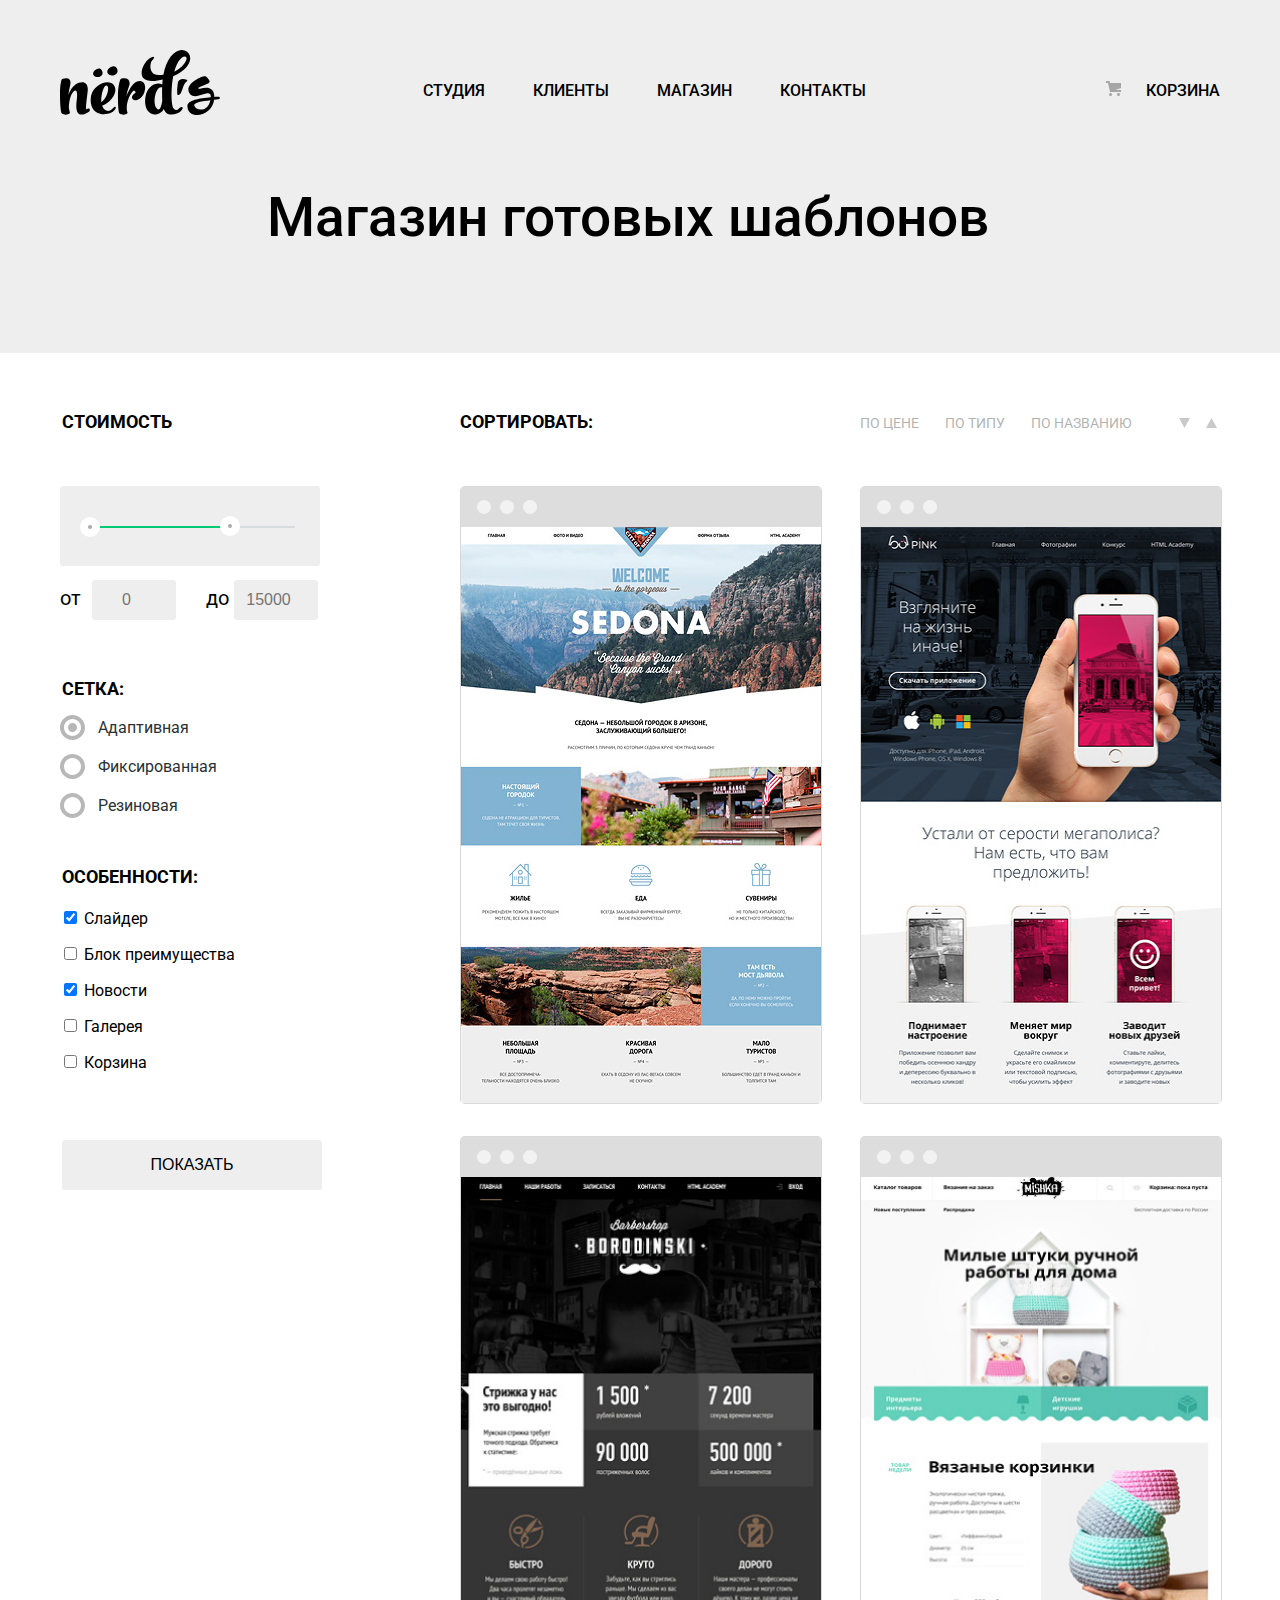
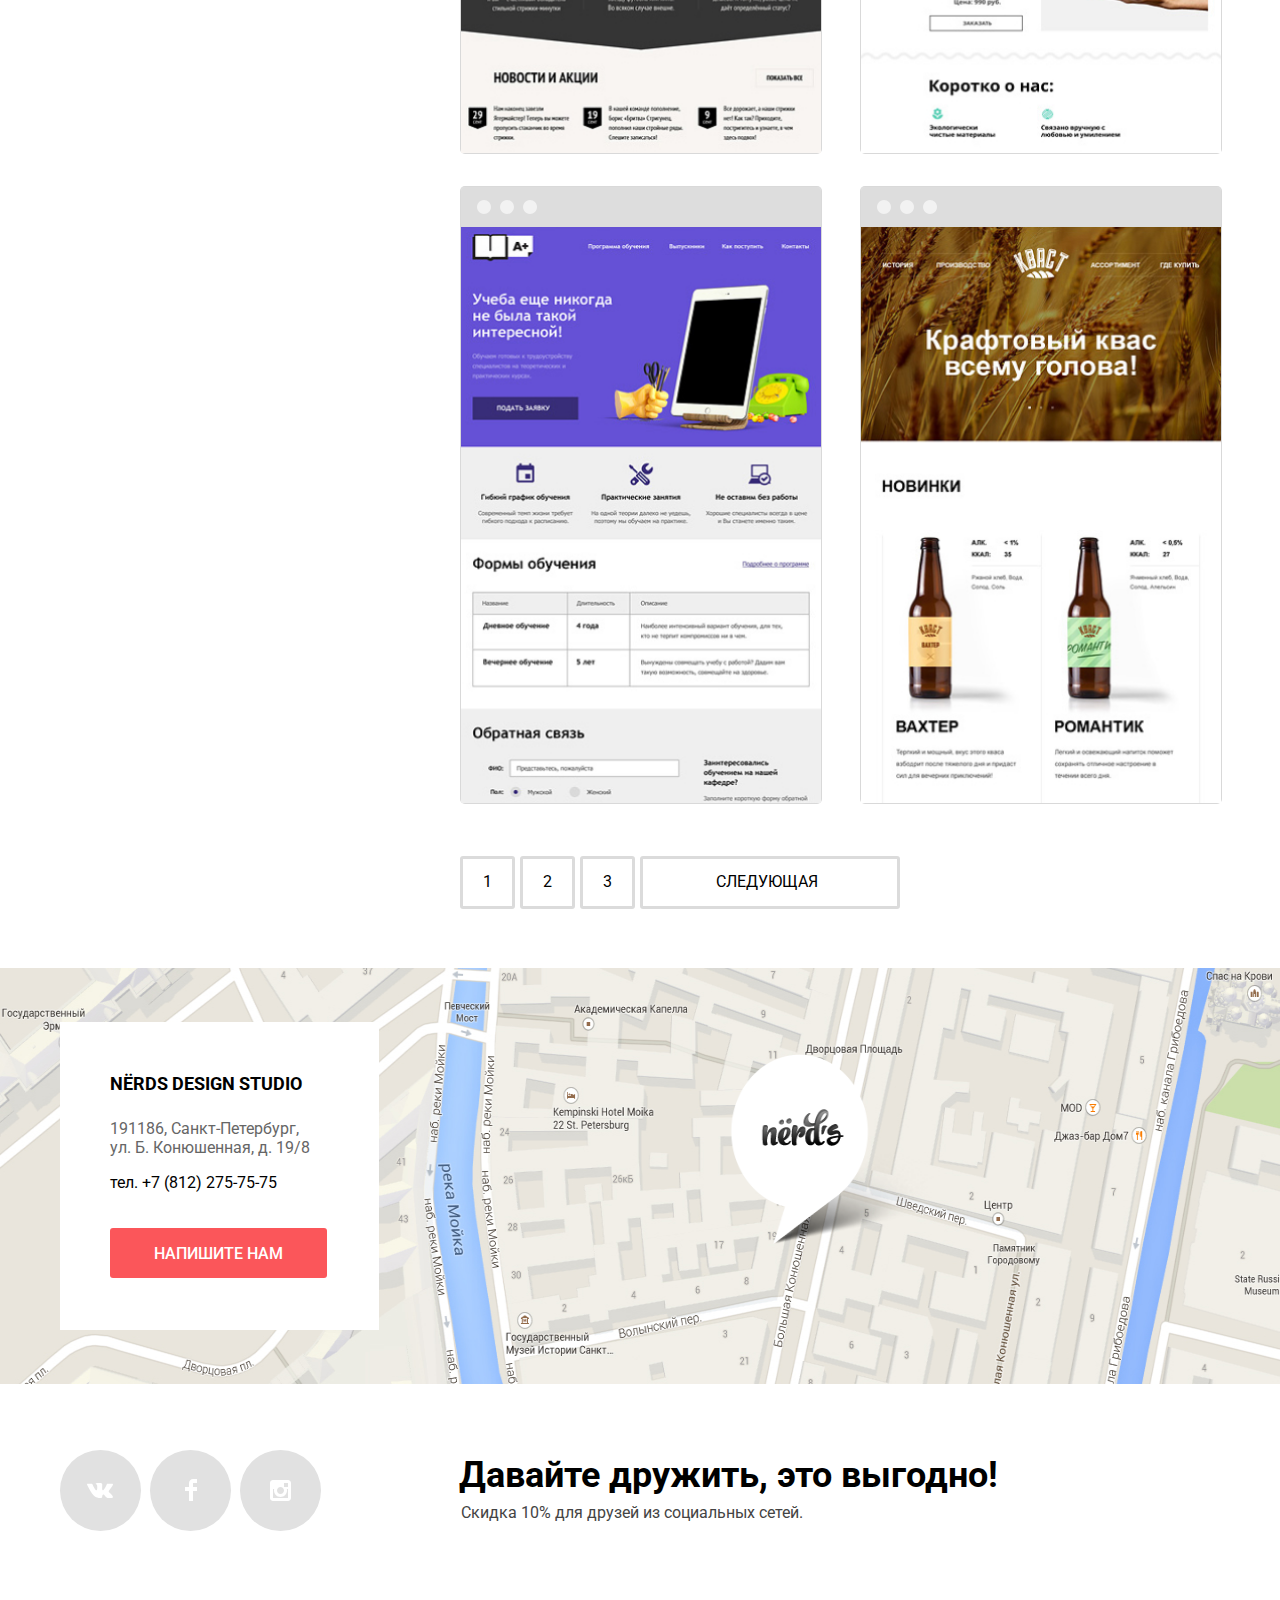
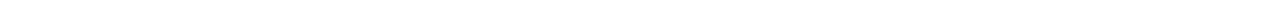
==== commit 312d657a: "CODE_BEAUTIFER" ====
--- a/catalog.html
+++ b/catalog.html
@@ -139,23 +139,23 @@
                         <li>
                             <a href="#" class="sort-asc">
                                 <svg width="11" height="10" viewBox="0 0 11 10" fill="none" xmlns="http://www.w3.org/2000/svg">
-                                <path d="M5.5 10L0 0H11" fill="#A6A6A6" />
-                            </svg>
+                                    <path d="M5.5 10L0 0H11" fill="#A6A6A6" />
+                                </svg>
                                 <span class="visually-hidden">
-                                Сортировка по возростанию
-                            </span>
+                                    Сортировка по возростанию
+                                </span>
                             </a>
                         </li>
 
                         <li>
                             <a href="#" class="sort-desc">
                                 <svg width="11" height="10" viewBox="0 0 11 10" fill="none" xmlns="http://www.w3.org/2000/svg">
-                                <path d="M5.5 0L0 10H11L5.5 0Z" fill="#A6A6A6" />
-                            </svg>
+                                    <path d="M5.5 0L0 10H11L5.5 0Z" fill="#A6A6A6" />
+                                </svg>
 
                                 <span class="visually-hidden">
-                                Сортировка по убыванию
-                            </span>
+                                    Сортировка по убыванию
+                                </span>
                             </a>
                         </li>
 
--- a/css/style.css
+++ b/css/style.css
@@ -1171,6 +1171,7 @@
     margin-left: -13px;
     padding-top: 10p;
     margin-top: 52px;
+    border-width: 0px;
 }
 
 .show:hover {
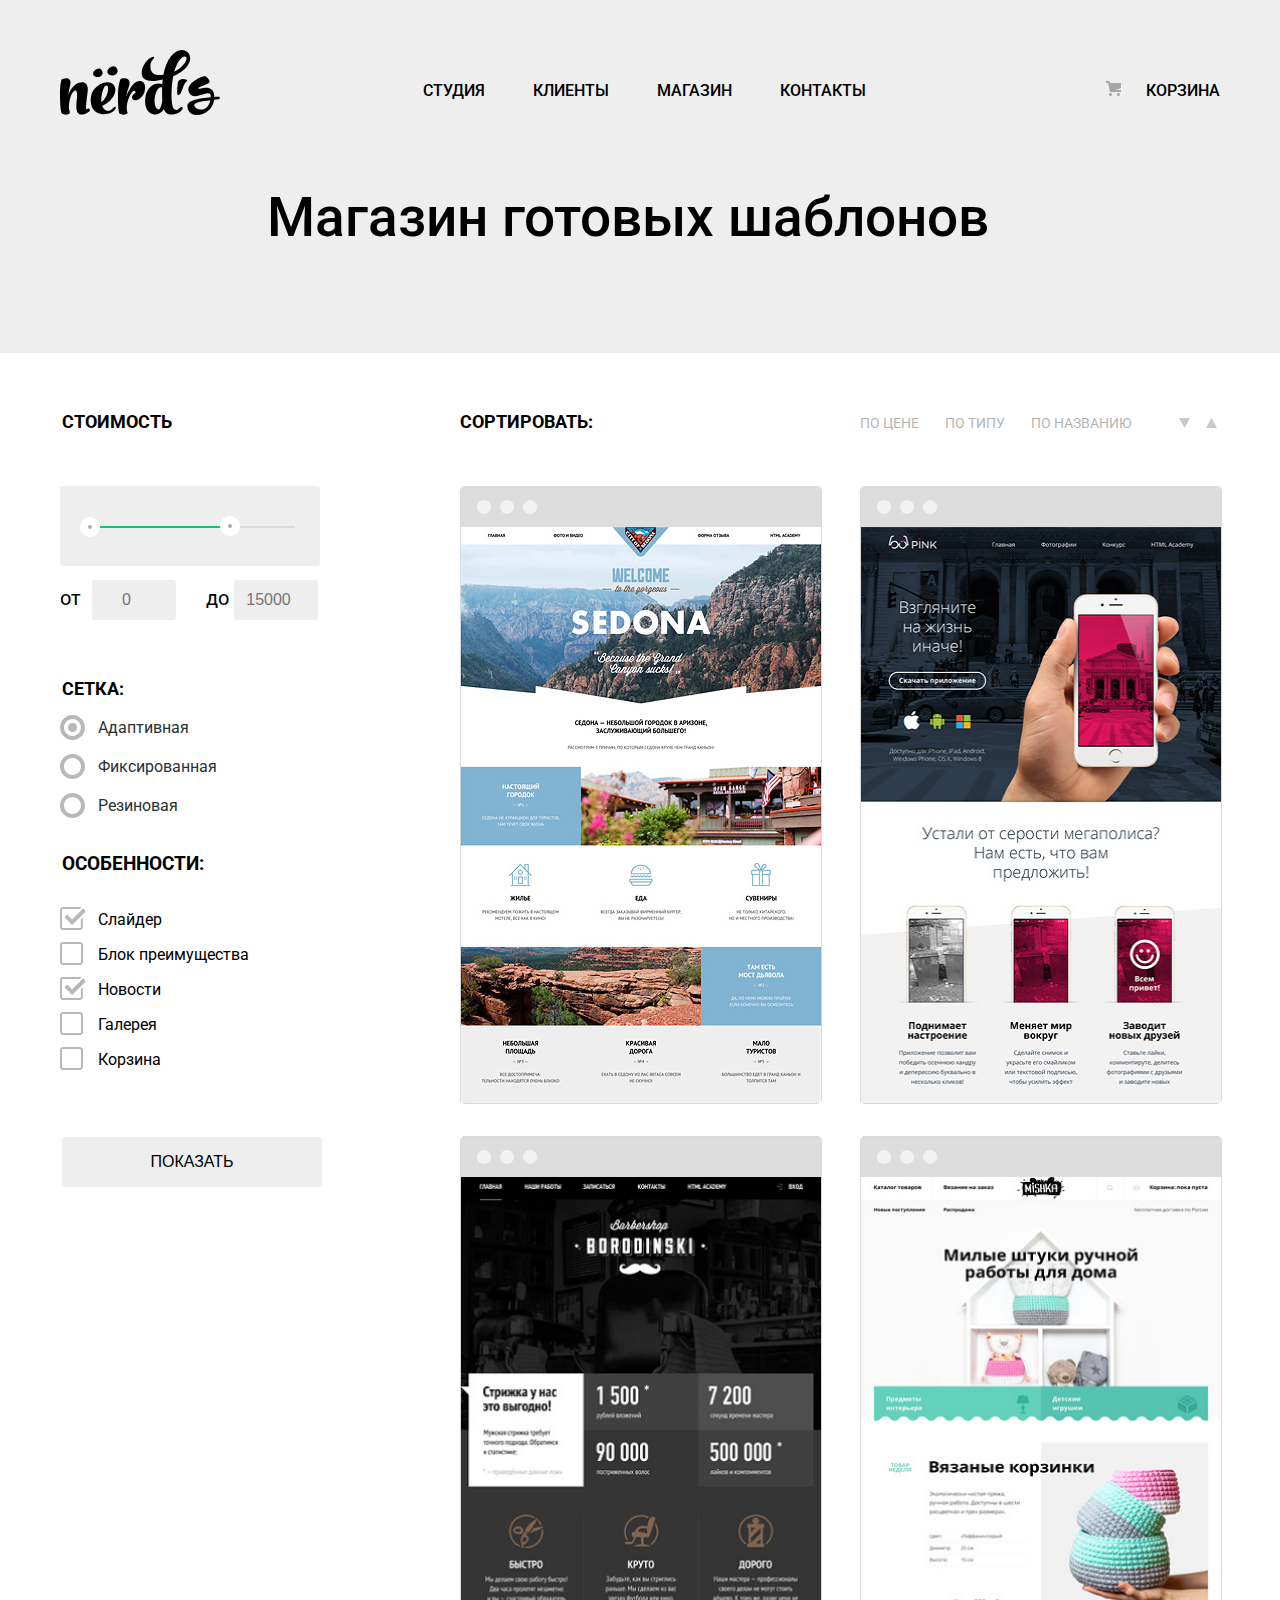
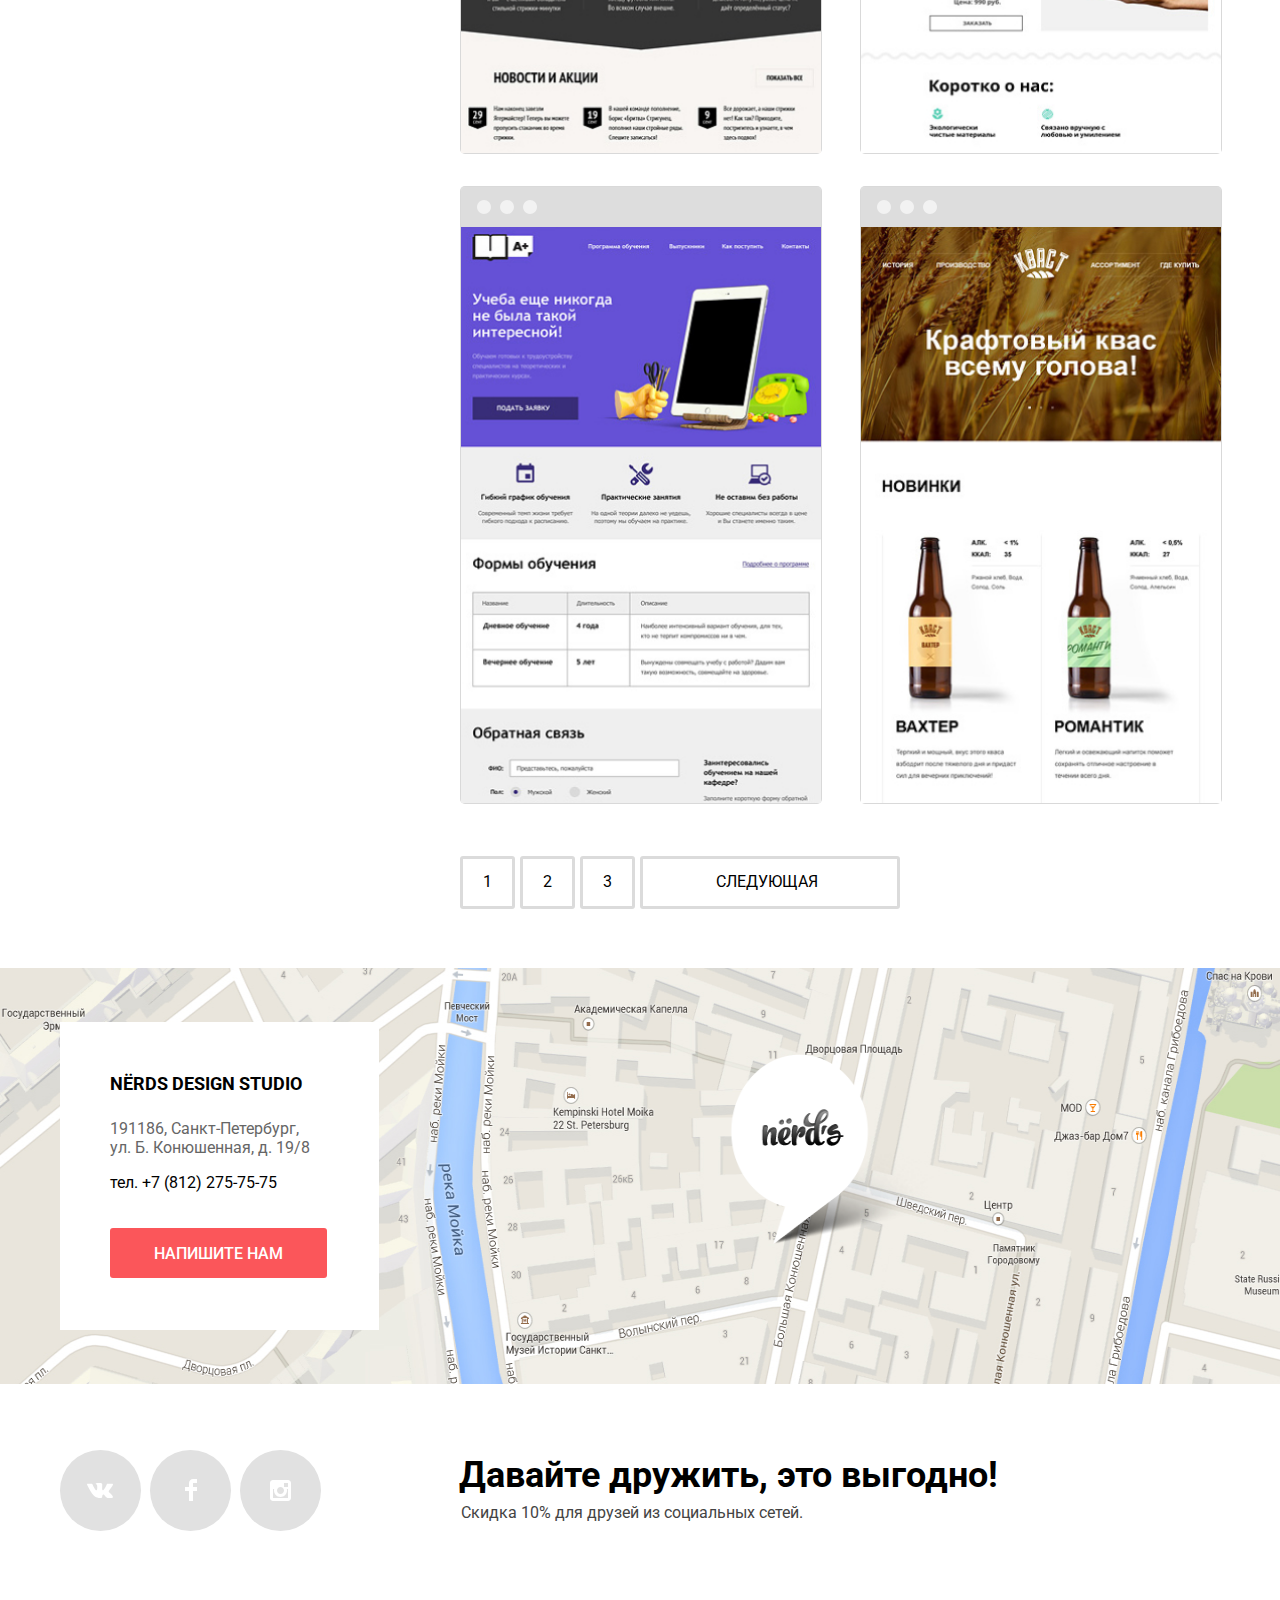
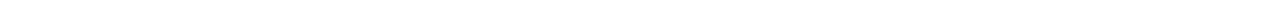
==== commit d001f05d: "Home Work_7" ====
--- a/catalog.html
+++ b/catalog.html
@@ -96,9 +96,9 @@
                         </p>
                     </fieldset>
 
-                    <fieldset class="filter web-feautres">
+                    <fieldset class="filter web-features">
                         <legend>
-                            <h3 class="web-feautres-header uppercase">Особенности:</h3>
+                            <h3 class="web-features-header uppercase">Особенности:</h3>
                         </legend>
                         <p>
                             <input type="checkbox" id="fslider" name="fslider" checked>
--- a/css/style.css
+++ b/css/style.css
@@ -50,13 +50,13 @@
 }
 
 .visually-hidden {
-    position: absolute !important;
+    position: absolute;
     clip: rect(1px 1px 1px 1px);
     clip: rect(1px, 1px, 1px, 1px);
-    padding: 0 !important;
-    border: 0 !important;
-    height: 1px !important;
-    width: 1px !important;
+    padding: 0;
+    border: 0;
+    height: 1px;
+    width: 1px;
     overflow: hidden;
     display: none;
 }
@@ -1127,13 +1127,13 @@
     top: -3px;
     left: 0;
     display: block;
-    width: 25px;
-    height: 25px;
+    width: 23px;
+    height: 23px;
 }
 
 .web-features label::before {
     content: "";
-    background-image: url(../img/svg/checkbox-on.svg);
+    background-image: url(../img/svg/checkbox-off.svg);
 }
 
 .web-features input[type="checkbox"]+label::after {
@@ -1144,7 +1144,12 @@
 }
 
 .web-features input[type="checkbox"]:checked+label::before {
-    background-image: url(../img/svg/checkbox-off.svg);
+    background-image: url(../img/svg/checkbox-on.svg);
+    width: 25px;
+}
+
+.web-features label:hover::before {
+    opacity: 0.4;
 }
 
 .web-feautres-header {
@@ -1153,8 +1158,6 @@
     font-size: 18px;
     line-height: 30px;
 }
-
-.web-features p {}
 
 
 /* ФИЛЬТР - ОСОБЕННОСТИ */
@@ -1169,7 +1172,6 @@
     line-height: 18px;
     color: var(--black);
     margin-left: -13px;
-    padding-top: 10p;
     margin-top: 52px;
     border-width: 0px;
 }
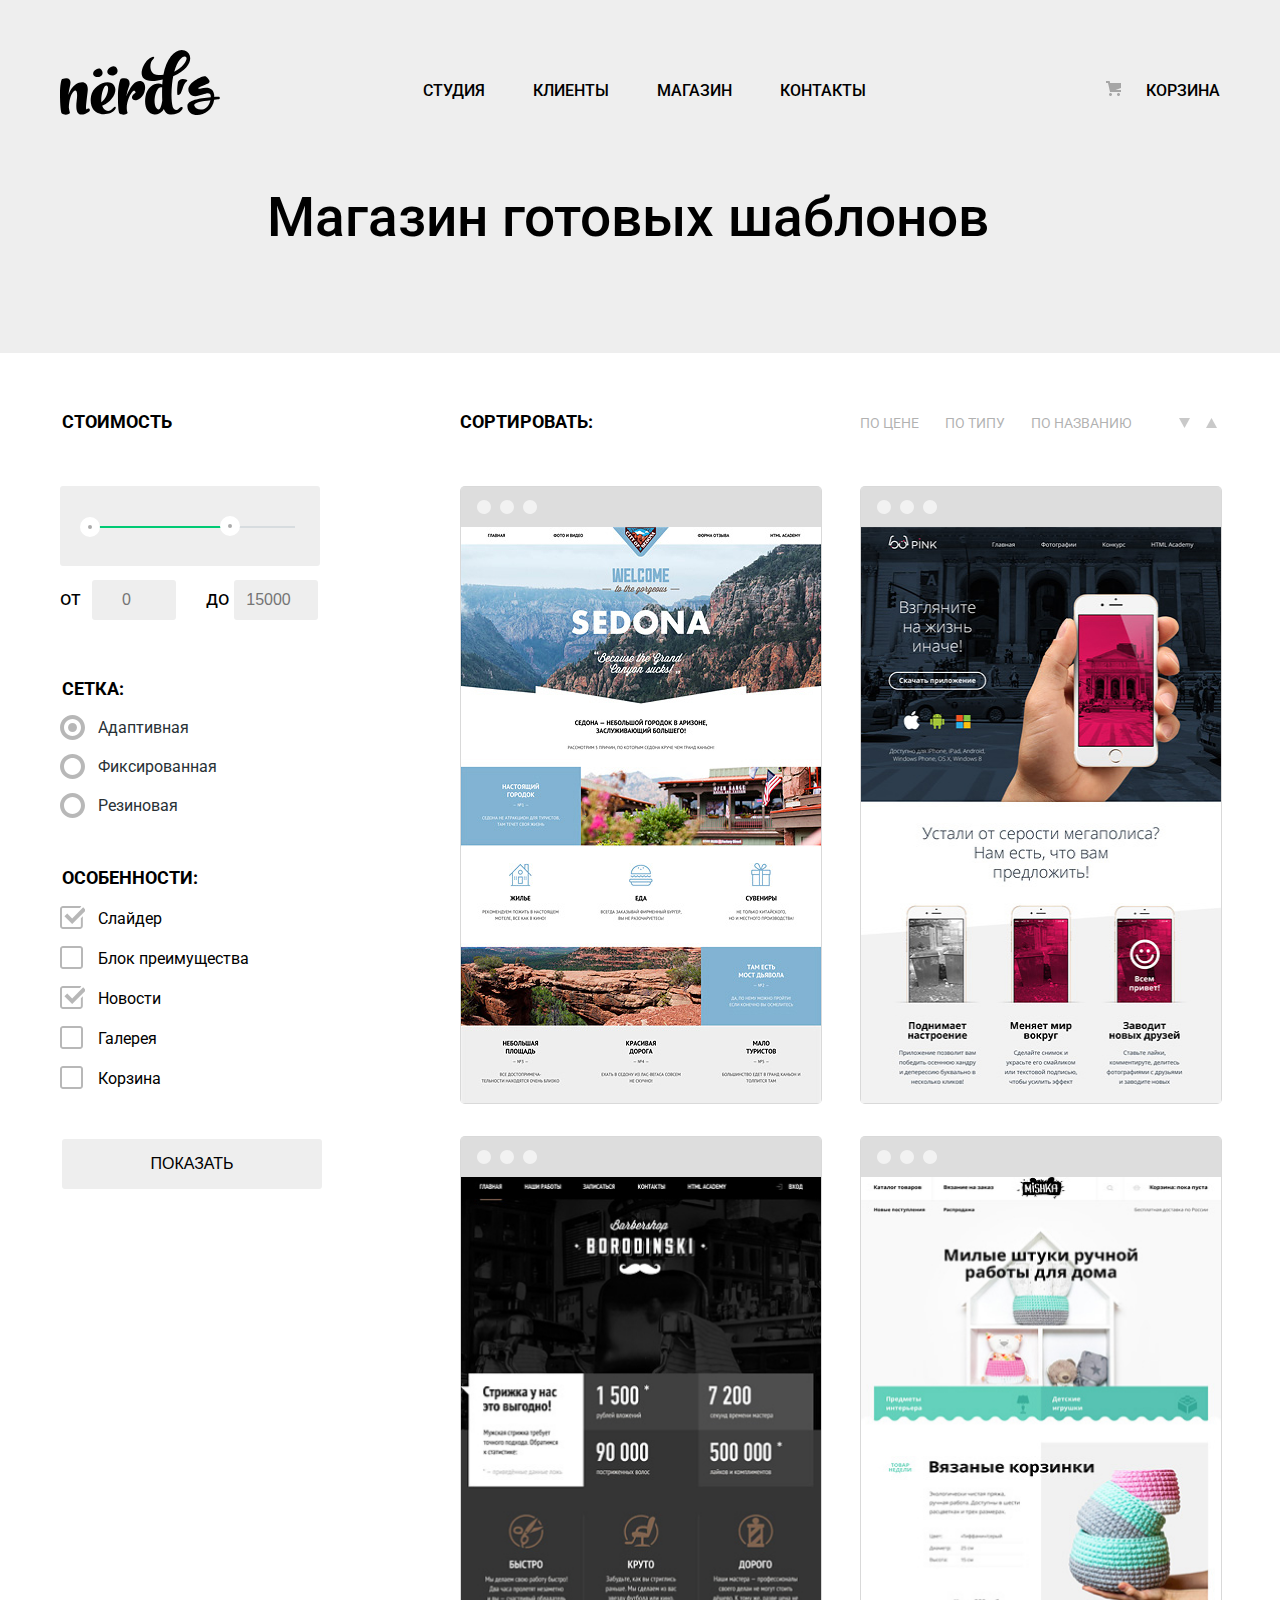
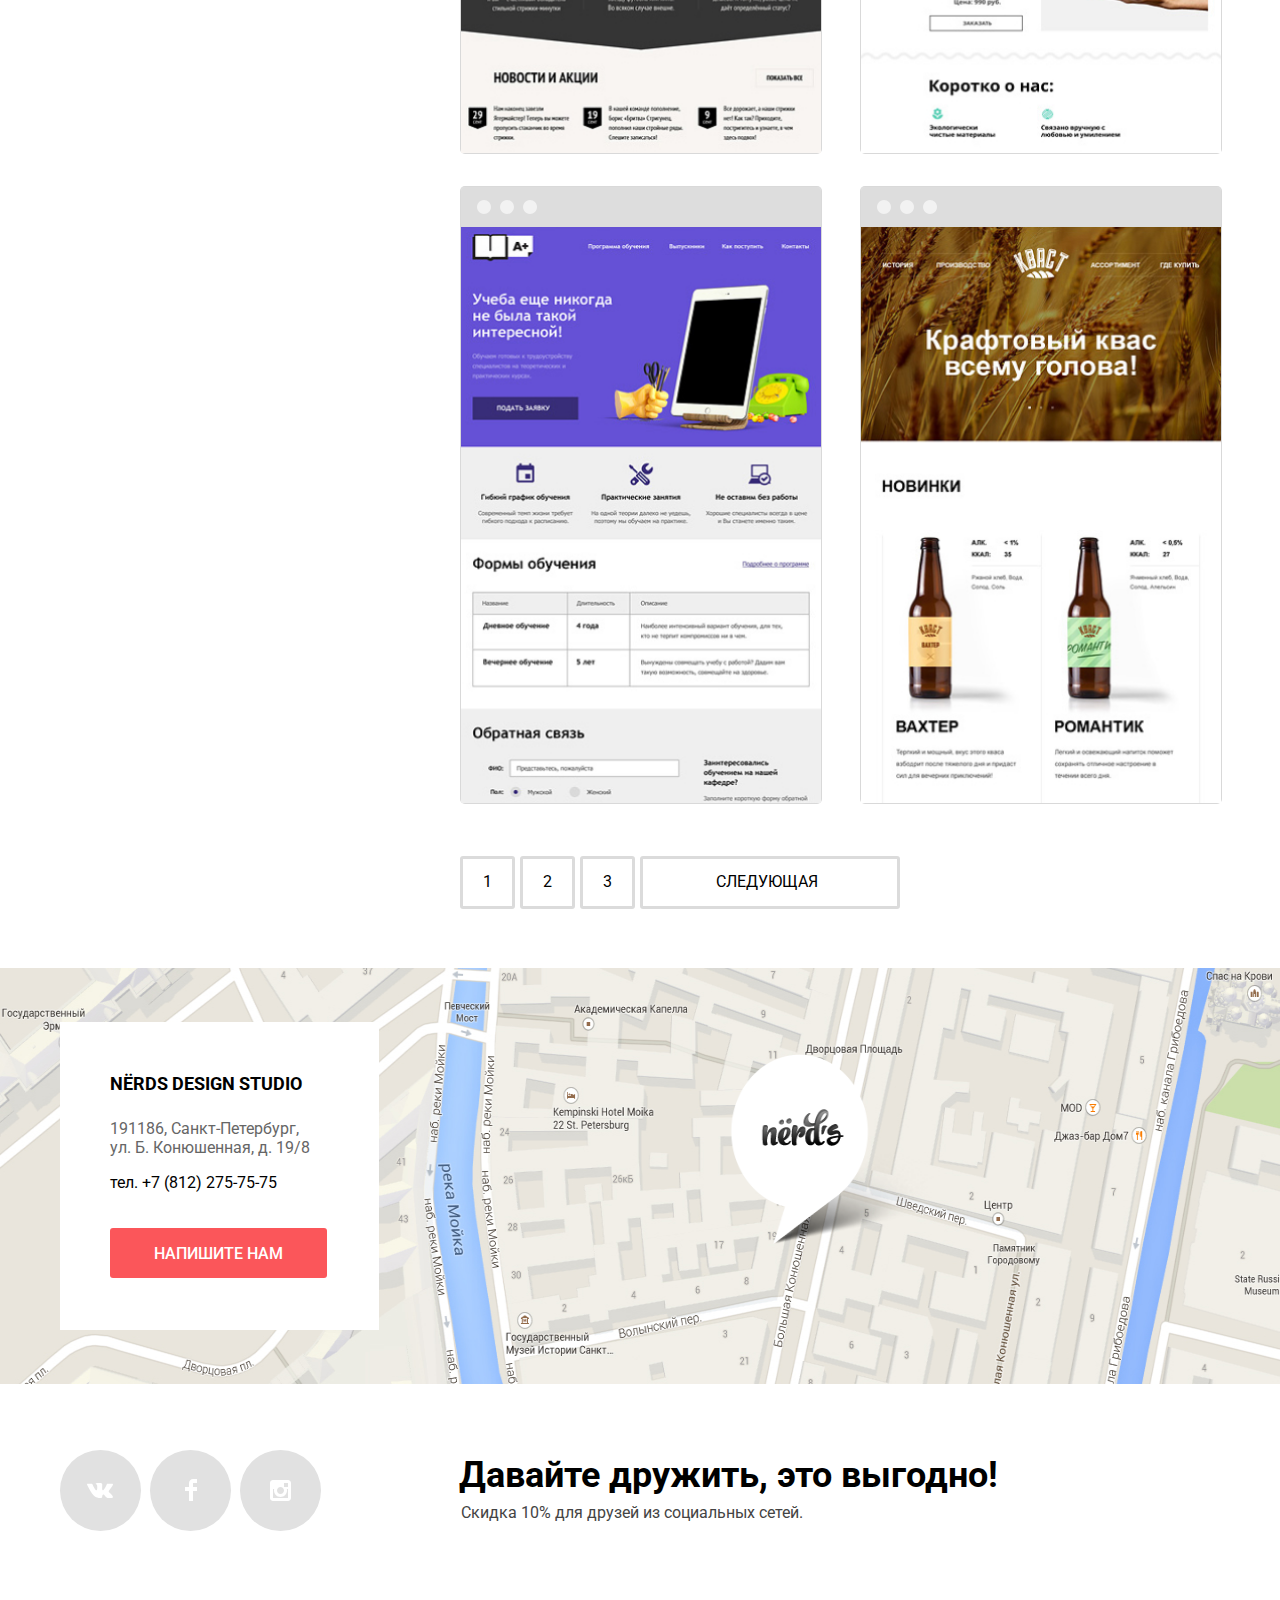
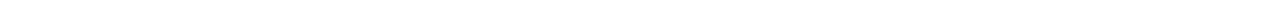
==== commit 4f17abd8: "Home Work_8" ====
--- a/catalog.html
+++ b/catalog.html
@@ -175,7 +175,7 @@
                         </svg>
                         <img src="img/img-sedona1.jpg" width="360" height="576" alt="Sedona проект">
                         <div class="catalog-desc">
-                            <h3>Sedona</h3>
+                            <h3 class="uppercase">sedona</h3>
                             <p>Информационный сайт<br>для туристов</p>
                             <a href="" class="price">9 900 &#8381;</a>
                         </div>
@@ -188,8 +188,8 @@
                         </svg>
                         <img src="img/img-pink1.jpg" width="360" height="576" alt="Pink проект">
                         <div class="catalog-desc">
-                            <h3>Sedona</h3>
-                            <p>Информационный сайт<br>для туристов</p>
+                            <h3 class="uppercase">pink app</h3>
+                            <p>Продуктовый лендинг<br>приложения для iOS и Android</p>
                             <a href="" class="price">9 900 &#8381;</a>
                         </div>
                     </li>
@@ -201,8 +201,8 @@
                         </svg>
                         <img src="img/img-barbershop1.jpg" width="360" height="576" alt="Pink проект">
                         <div class="catalog-desc">
-                            <h3>Sedona</h3>
-                            <p>Информационный сайт<br>для туристов</p>
+                            <h3 class="uppercase">barbershop</h3>
+                            <p>Сайт салона красоты.<br>Для мужчин, да.</p>
                             <a href="" class="price">9 900 &#8381;</a>
                         </div>
                     </li>
@@ -214,8 +214,8 @@
                         </svg>
                         <img src="img/img-mishka1.jpg" width="360" height="576" alt="Mishka проект">
                         <div class="catalog-desc">
-                            <h3>Sedona</h3>
-                            <p>Информационный сайт<br>для туристов</p>
+                            <h3 class="uppercase">mishka</h3>
+                            <p>Интернет-магазин<br>вязаных игрушек</p>
                             <a href="" class="price">9 900 &#8381;</a>
                         </div>
                     </li>
@@ -227,8 +227,8 @@
                         </svg>
                         <img src="img/img-aplus1.jpg" width="360" height="576" alt="Aplus проект">
                         <div class="catalog-desc">
-                            <h3>Sedona</h3>
-                            <p>Информационный сайт<br>для туристов</p>
+                            <h3 class="uppercase">A Plus</h3>
+                            <p>Лендинг курсов повышения<br>квалификации</p>
                             <a href="" class="price">9 900 &#8381;</a>
                         </div>
                     </li>
@@ -240,8 +240,8 @@
                         </svg>
                         <img src="img/img-kvast1.jpg" width="360" height="576" alt="Kvast проект">
                         <div class="catalog-desc">
-                            <h3>Sedona</h3>
-                            <p>Информационный сайт<br>для туристов</p>
+                            <h3 class="uppercase">кваст</h3>
+                            <p>Промо-сайт производителя<br>крафтового кваса</p>
                             <a href="" class="price">9 900 &#8381;</a>
                         </div>
                     </li>
--- a/css/style.css
+++ b/css/style.css
@@ -354,10 +354,6 @@
 
 /*Каталог*/
 
-.catalog h3 {
-    text-transform: uppercase;
-}
-
 .price {
     background-color: var(--red);
     color: var(--white);
@@ -394,8 +390,9 @@
 }
 
 .catalog-desc h3 {
-    padding-left: 143px;
     padding-top: 12px;
+    text-transform: uppercase;
+    text-align: center;
 }
 
 .catalog-desc p {
@@ -1152,11 +1149,16 @@
     opacity: 0.4;
 }
 
-.web-feautres-header {
-    margin-top: 27px;
+.web-features-header {
+    line-height: 30px;
+    font-weight: 700;
+    font-size: 18px;
+    padding-top: 10px;
     margin-bottom: 0px;
-    font-size: 18px;
-    line-height: 30px;
+}
+
+.web-features p {
+    padding-bottom: 5px;
 }
 
 
@@ -1172,7 +1174,7 @@
     line-height: 18px;
     color: var(--black);
     margin-left: -13px;
-    margin-top: 52px;
+    margin-top: 30px;
     border-width: 0px;
 }
 
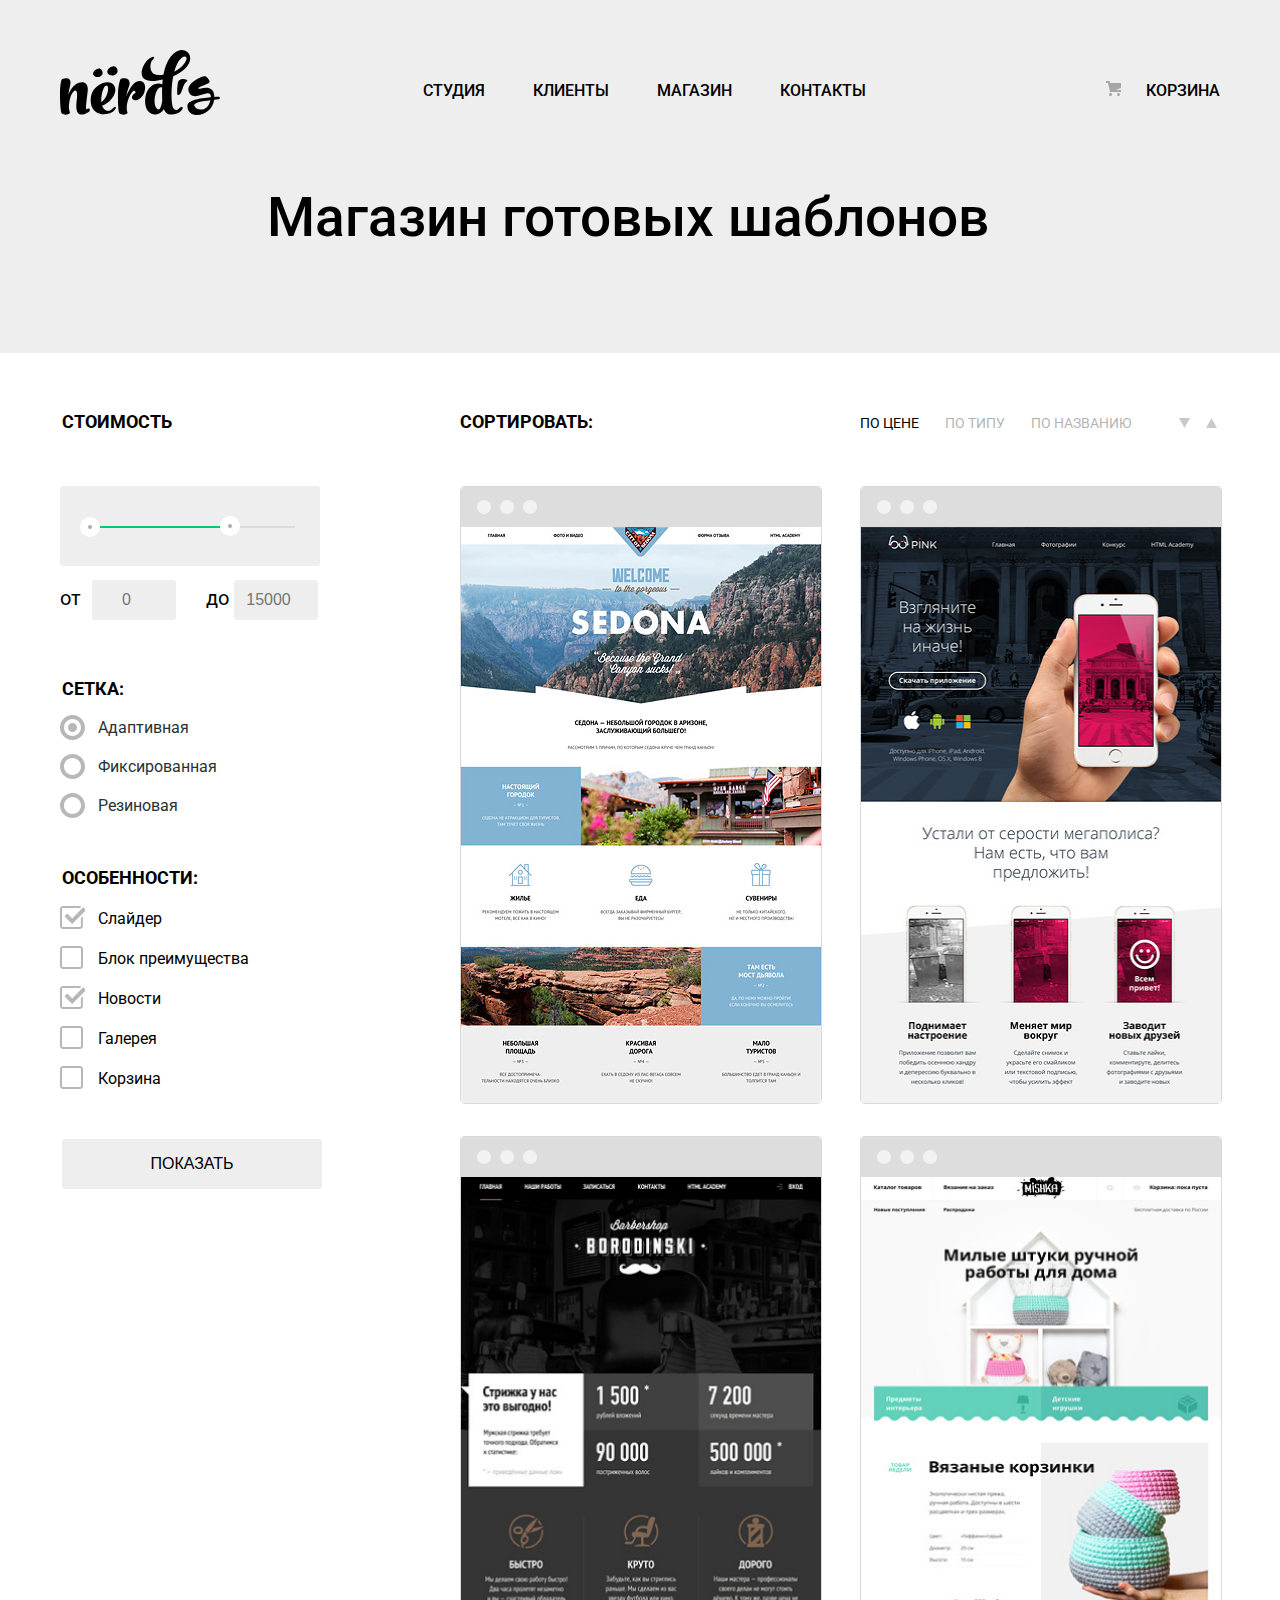
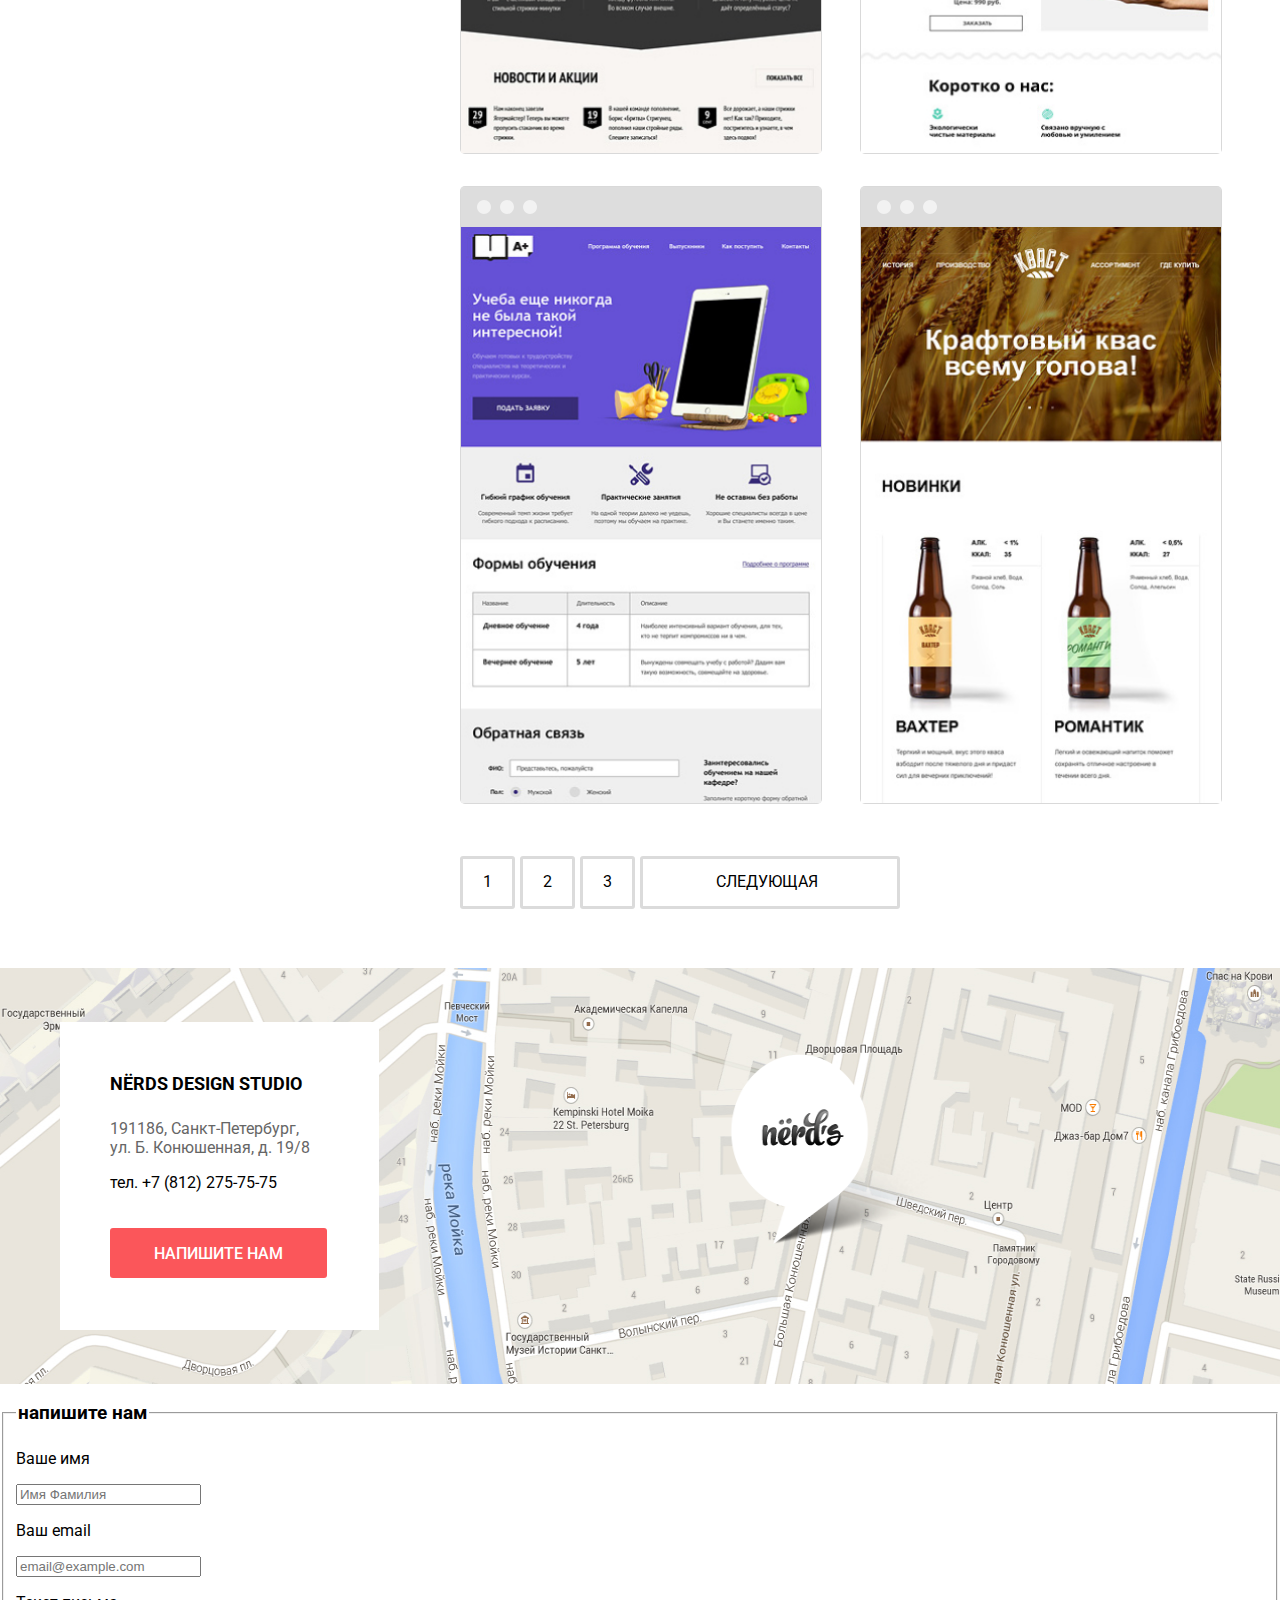
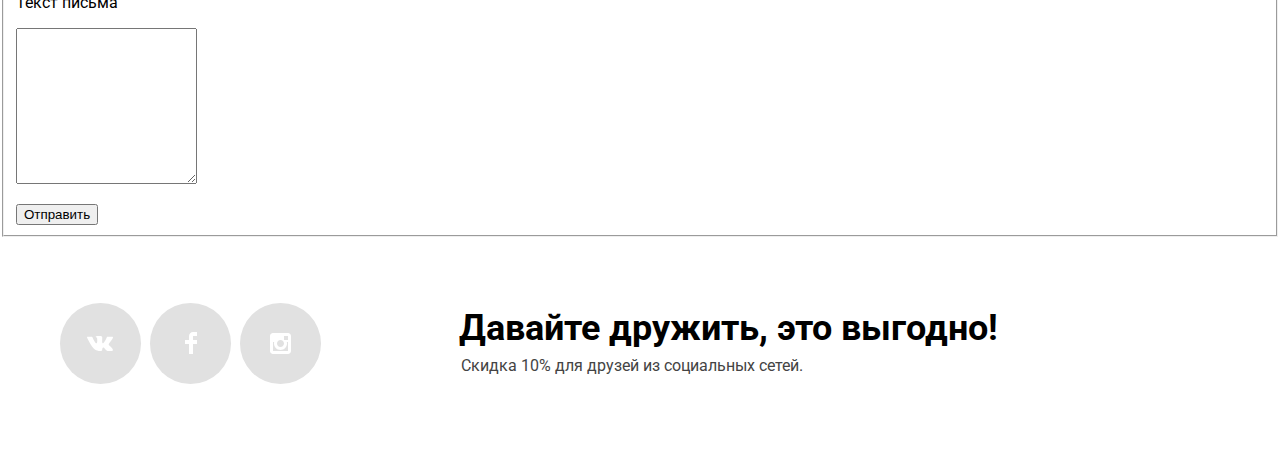
==== commit fc03e354: "Home Work_9" ====
--- a/catalog.html
+++ b/catalog.html
@@ -131,13 +131,13 @@
                 <div class="sort uppercase">
                     <h2 class="filter-header uppercase">Сортировать:</h2>
                     <ul class="sortby">
-                        <li> <a href="#" class="by-price">По цене</a></li>
+                        <li> <a href="#" class="active by-price ">По цене</a></li>
                         <li> <a href="#" class="by-type">По типу</a></li>
                         <li> <a href="#" class="by-name">По названию</a></li>
                     </ul>
                     <ul class="sortbypde-desc-asc">
                         <li>
-                            <a href="#" class="sort-asc">
+                            <a href="#" class="active sort-asc ">
                                 <svg width="11" height="10" viewBox="0 0 11 10" fill="none" xmlns="http://www.w3.org/2000/svg">
                                     <path d="M5.5 10L0 0H11" fill="#A6A6A6" />
                                 </svg>
--- a/css/style.css
+++ b/css/style.css
@@ -316,8 +316,73 @@
     margin-top: 0px;
 }
 
-.contactus {
-    display: none;
+
+/* форма обратной связи*/
+
+.main-adress {
+    position: relative;
+}
+
+.send-form {
+    width: 960px;
+    position: absolute;
+    background-color: red;
+    height: 590px;
+    left: 101px;
+    padding: 0px;
+    bottom: -454px;
+}
+
+.send-form-header {
+    font-weight: 700;
+    font-size: 45px;
+    line-height: 53px;
+    padding-top: 61px;
+    padding-left: 82px;
+    margin: 0px;
+}
+
+.send-form-email,
+.send-form-name {
+    display: inline-block;
+}
+
+.send-form-email {
+    padding-left: 37px;
+}
+
+.send-form-name {
+    margin: 0px;
+    padding-left: 84px;
+    padding-top: 30px;
+}
+
+.send-form-name label,
+.send-form-email label {
+    font-weight: 900;
+    font-size: 16px;
+    line-height: 18px;
+}
+
+.send-form-name p,
+.send-form-email p {
+    margin: 0px;
+    font-weight: 900;
+    font-size: 16px;
+    line-height: 18px;
+}
+
+.send-form-name input,
+.send-form-email input {
+    width: 360px;
+    height: 50px;
+    background: #FFFFFF;
+    border: 2px solid #D7DCDE;
+    box-sizing: border-box;
+    border-radius: 3px;
+    margin-top: 10px;
+    padding-left: 17px;
+    color: #444444;
 }
 
 .slider,
@@ -524,6 +589,18 @@
 .by-type:hover,
 .by-name:hover {
     opacity: 0.6;
+}
+
+.by-price:active,
+.by-type:active,
+.by-name:active .by-price:focus,
+.by-type:focus,
+.by-name:focus {
+    opacity: 1;
+}
+
+.active {
+    opacity: 1;
 }
 
 .sort-asc,
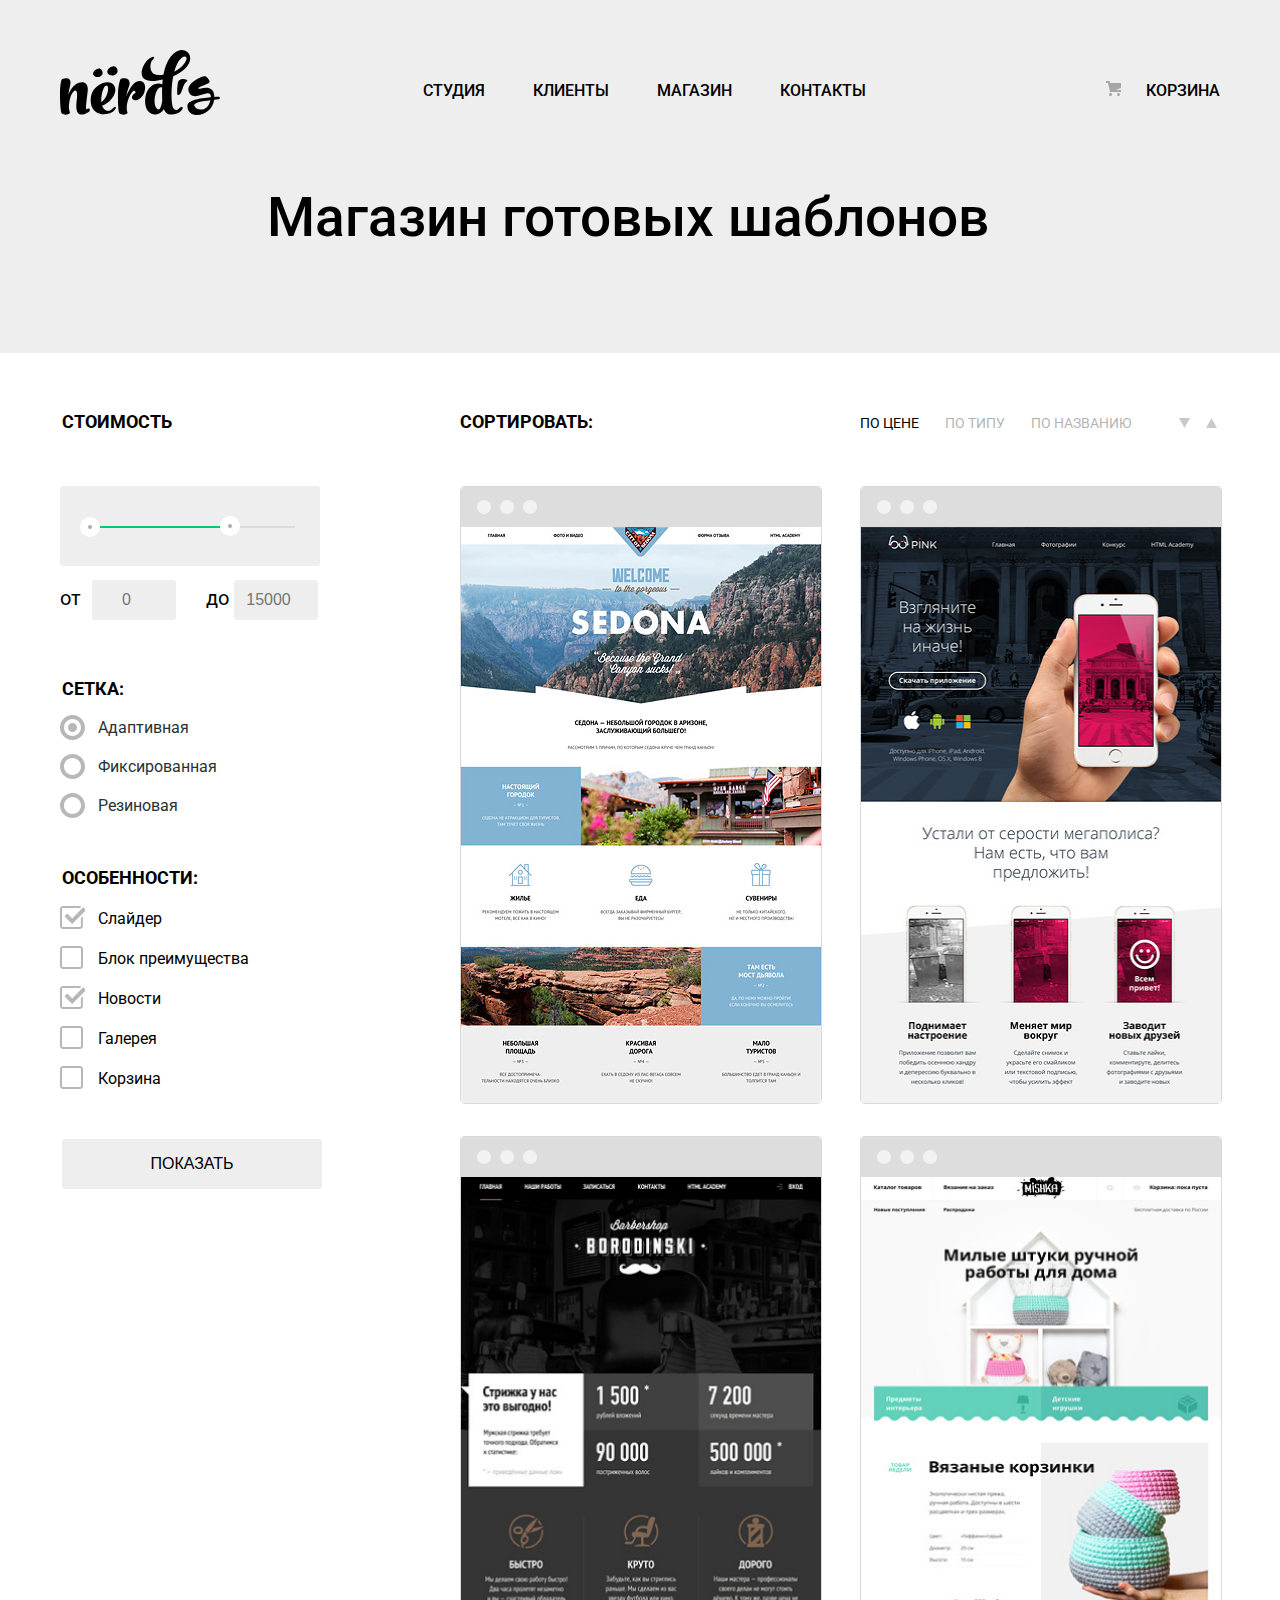
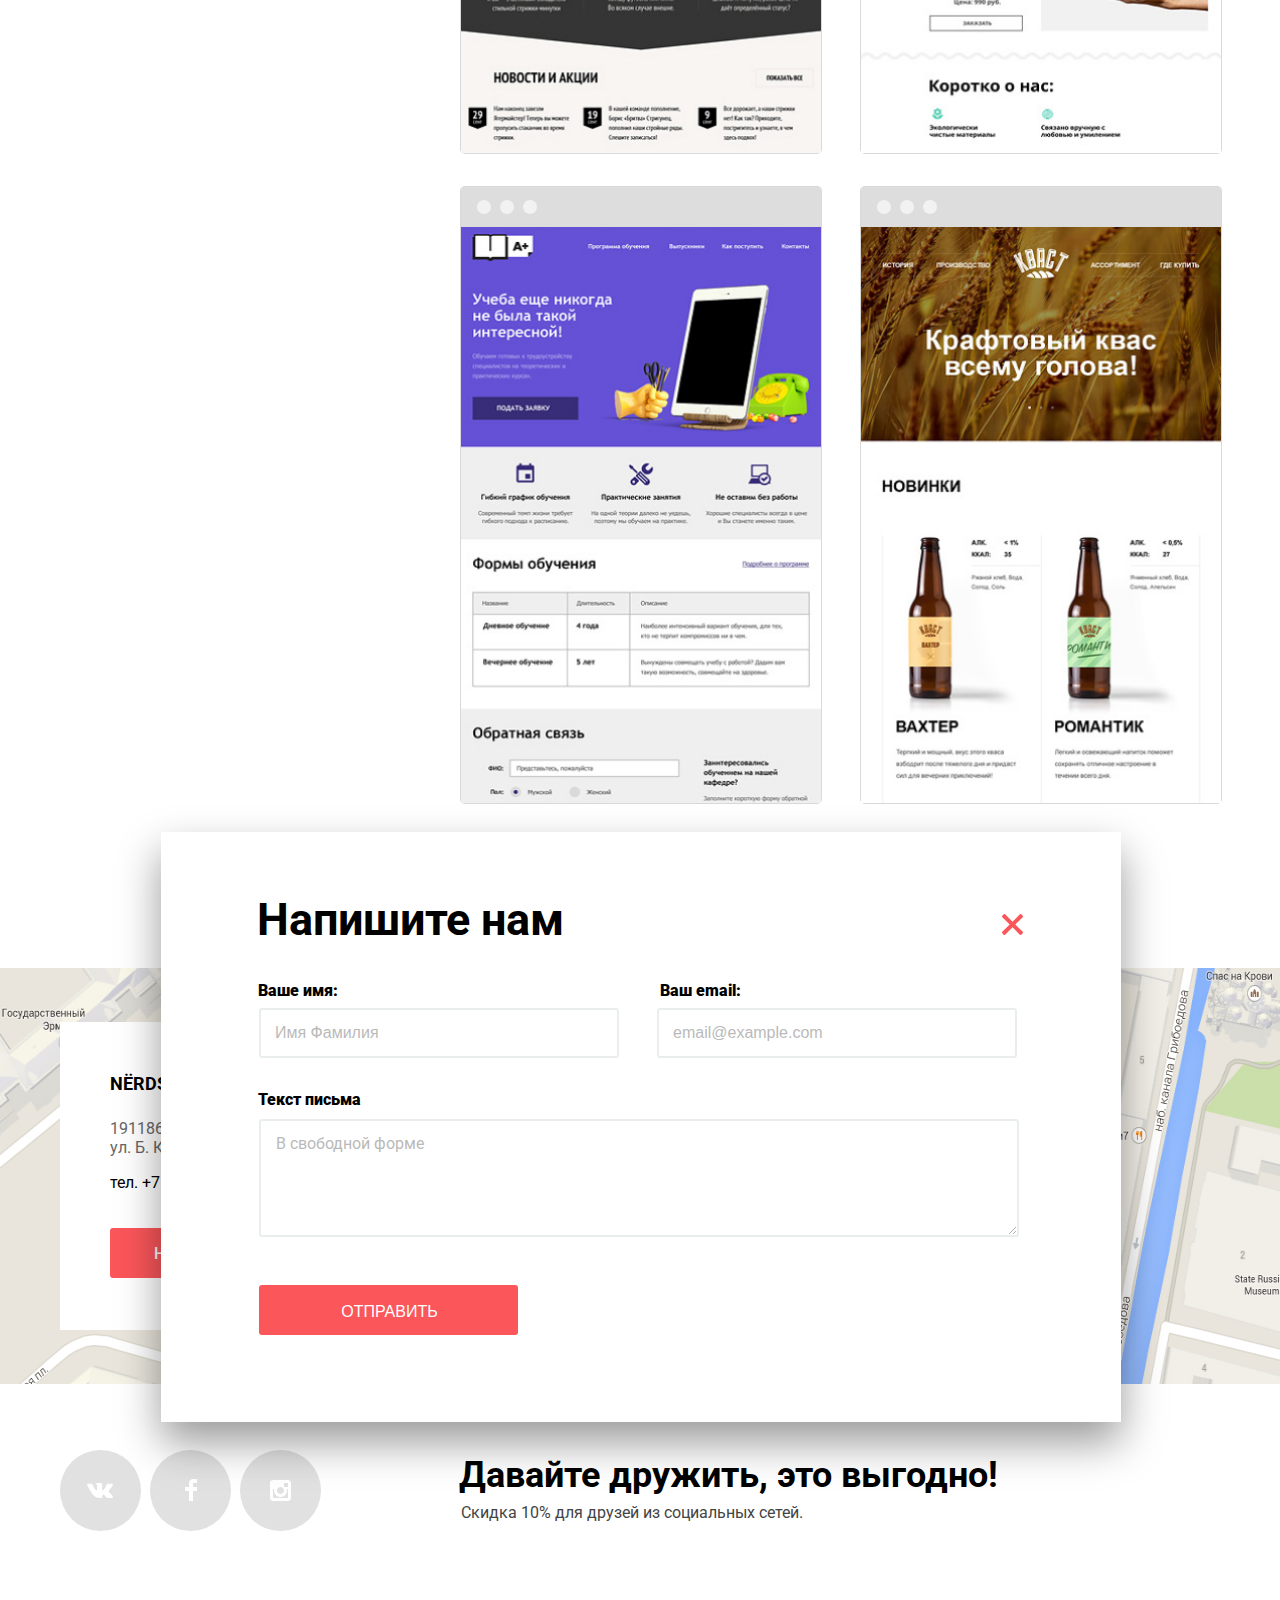
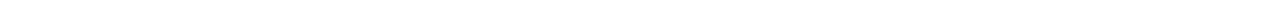
==== commit 885fcd41: "Home Work_10" ====
--- a/catalog.html
+++ b/catalog.html
@@ -269,38 +269,38 @@
         <section>
             <div class="adr">
                 <h2 class="visually-hidden"> Адрес студии</h2>
-                <div class="container" style="position: relative;">
+                <div class="main-adress container">
                     <div class="company-adr">
                         <p class="company-name uppercase">NЁRDS DESIGN STUDIO</p>
                         <p class="company-adress"> 191186, Санкт-Петербург,<br> ул. Б. Конюшенная, д. 19/8</p>
                         <p>тел. +7 (812) 275-75-75</p>
                         <a href="" class="button contactus uppercase">Напишите нам</a>
                     </div>
+
+                    <div class="send-form">
+                        <form name="contactus">
+                            <fieldset>
+                                <legend class="send-form-header">
+                                    Напишите нам
+                                    <a href="#" class="send-form-close"><img src="img/svg/close-cross.svg" width="21" height="21" alt="Закрыть форму"> </a>
+                                </legend>
+                                <p class="send-form-names">
+                                    <label class="send-form-name">Ваше имя:</label>
+                                    <label class="send-form-email">Ваш email:</label>
+                                </p>
+                                <p class="send-form-values">
+                                    <input type="text" placeholder="Имя Фамилия" pattern="[А-Яа-я]*?\s[А-Яа-я]*">
+                                    <input type="email" placeholder="email@example.com" class="send-email">
+                                </p>
+
+                                <p class="send-form-textarea-header"><label>Текст письма</label></p>
+                                <textarea class="send-text" placeholder="В свободной форме" rows="10"></textarea>
+                                <button type="submit" class="uppercase">Отправить</button>
+                            </fieldset>
+                        </form>
+                    </div>
                 </div>
-                <img src="img/map1.png" width="1440" height="416" alt="Карта">
-            </div>
-            <div class="contactus">
-                <form name="contactus">
-                    <fieldset>
-                        <legend>
-                            <h3>напишите нам</h3>
-                        </legend>
-                        <label>Ваше имя</label>
-                        <p>
-                            <input type="text" placeholder="Имя Фамилия" pattern="[А-Яа-я]*?\s[А-Яа-я]*">
-                        </p>
-                        <label>Ваш email</label>
-                        <p>
-                            <input type="email" placeholder="email@example.com">
-                        </p>
-                        <label>Текст письма</label>
-                        <p>
-                            <textarea placeholder="В свободной форме" rows="10">
-                </textarea>
-                        </p>
-                        <button type="submit">Отправить</button>
-                    </fieldset>
-                </form>
+                <img class="map" src="img/map1.png" width="1440" height="416" alt="Карта">
             </div>
         </section>
 
--- a/css/style.css
+++ b/css/style.css
@@ -82,8 +82,6 @@
     padding-top: 28px;
 }
 
-.topmenu {}
-
 .topmenu a {
     font-weight: 500;
     font-size: 16px;
@@ -326,11 +324,16 @@
 .send-form {
     width: 960px;
     position: absolute;
-    background-color: red;
+    background-color: var(--white);
     height: 590px;
     left: 101px;
     padding: 0px;
     bottom: -454px;
+    box-shadow: 0px 20px 40px rgba(0, 0, 0, 0.4);
+}
+
+.send-form fieldset {
+    border-width: 0px;
 }
 
 .send-form-header {
@@ -342,48 +345,98 @@
     margin: 0px;
 }
 
-.send-form-email,
-.send-form-name {
-    display: inline-block;
-}
-
-.send-form-email {
-    padding-left: 37px;
-}
-
-.send-form-name {
-    margin: 0px;
-    padding-left: 84px;
-    padding-top: 30px;
-}
-
-.send-form-name label,
-.send-form-email label {
+.send-form-header a {
+    padding-left: 427px;
+}
+
+.send-form label {
     font-weight: 900;
     font-size: 16px;
     line-height: 18px;
 }
 
-.send-form-name p,
-.send-form-email p {
-    margin: 0px;
-    font-weight: 900;
-    font-size: 16px;
-    line-height: 18px;
-}
-
-.send-form-name input,
-.send-form-email input {
+.send-form textarea {
+    width: 760px;
+    height: 118px;
+    background: var(--white);
+    border: 2px solid var(--grey5);
+    box-sizing: border-box;
+    border-radius: 3px;
+    margin-left: 84px;
+    margin-top: 10px;
+    font-size: 16px;
+    color: var(--black2);
+    opacity: 0.5;
+    padding-left: 15px;
+    padding-top: 13px;
+    font-family: "Roboto", "Arial", sans-serif;
+}
+
+.send-form input {
     width: 360px;
     height: 50px;
-    background: #FFFFFF;
-    border: 2px solid #D7DCDE;
+    background: var(--white);
+    border: 2px solid var(--grey5);
     box-sizing: border-box;
     border-radius: 3px;
-    margin-top: 10px;
-    padding-left: 17px;
-    color: #444444;
-}
+    margin-top: 8px;
+    padding-left: 14px;
+    color: var(--black2);
+    opacity: 0.5;
+    font-size: 16px;
+}
+
+.send-form input[type=email] {
+    margin-left: 34px;
+}
+
+.send-form-names {
+    padding-left: 83px;
+    padding-top: 30px;
+    margin: 0px;
+}
+
+.send-form-name {
+    padding-right: 318px;
+}
+
+.send-form-values {
+    padding-left: 84px;
+    margin: 0px;
+}
+
+.send-email {
+    margin-left: 34px;
+}
+
+.send-form-textarea-header {
+    padding-left: 83px;
+    padding-top: 33px;
+    font-weight: bold;
+    font-size: 16px;
+    line-height: 18px;
+    margin: 0px;
+}
+
+.send-form button {
+    width: 259px;
+    height: 50px;
+    background: var(--red);
+    border-radius: 3px;
+    color: var(--white);
+    text-align: center;
+    font-size: 16px;
+    margin-left: 84px;
+    margin-top: 44px;
+    font-size: 16px;
+    color: var(--white);
+    padding-left: 8px;
+    padding-top: 4px;
+    border-width: 0px;
+}
+
+
+/* форма обратной связи*/
 
 .slider,
 .navigation {
@@ -549,8 +602,6 @@
     display: inline-block;
 }
 
-.sort {}
-
 .sortby {
     display: inline-block;
     padding-left: 263px;
@@ -970,7 +1021,7 @@
     background-color: var(--red3);
 }
 
-.adr img {
+.map {
     margin: 0 auto;
     width: 1440px;
     display: block;
@@ -989,10 +1040,6 @@
     grid-template-columns: 260px 760px;
     grid-gap: 140px;
 }
-
-.filters {}
-
-.items {}
 
 .catalog-list {
     padding-left: 0;
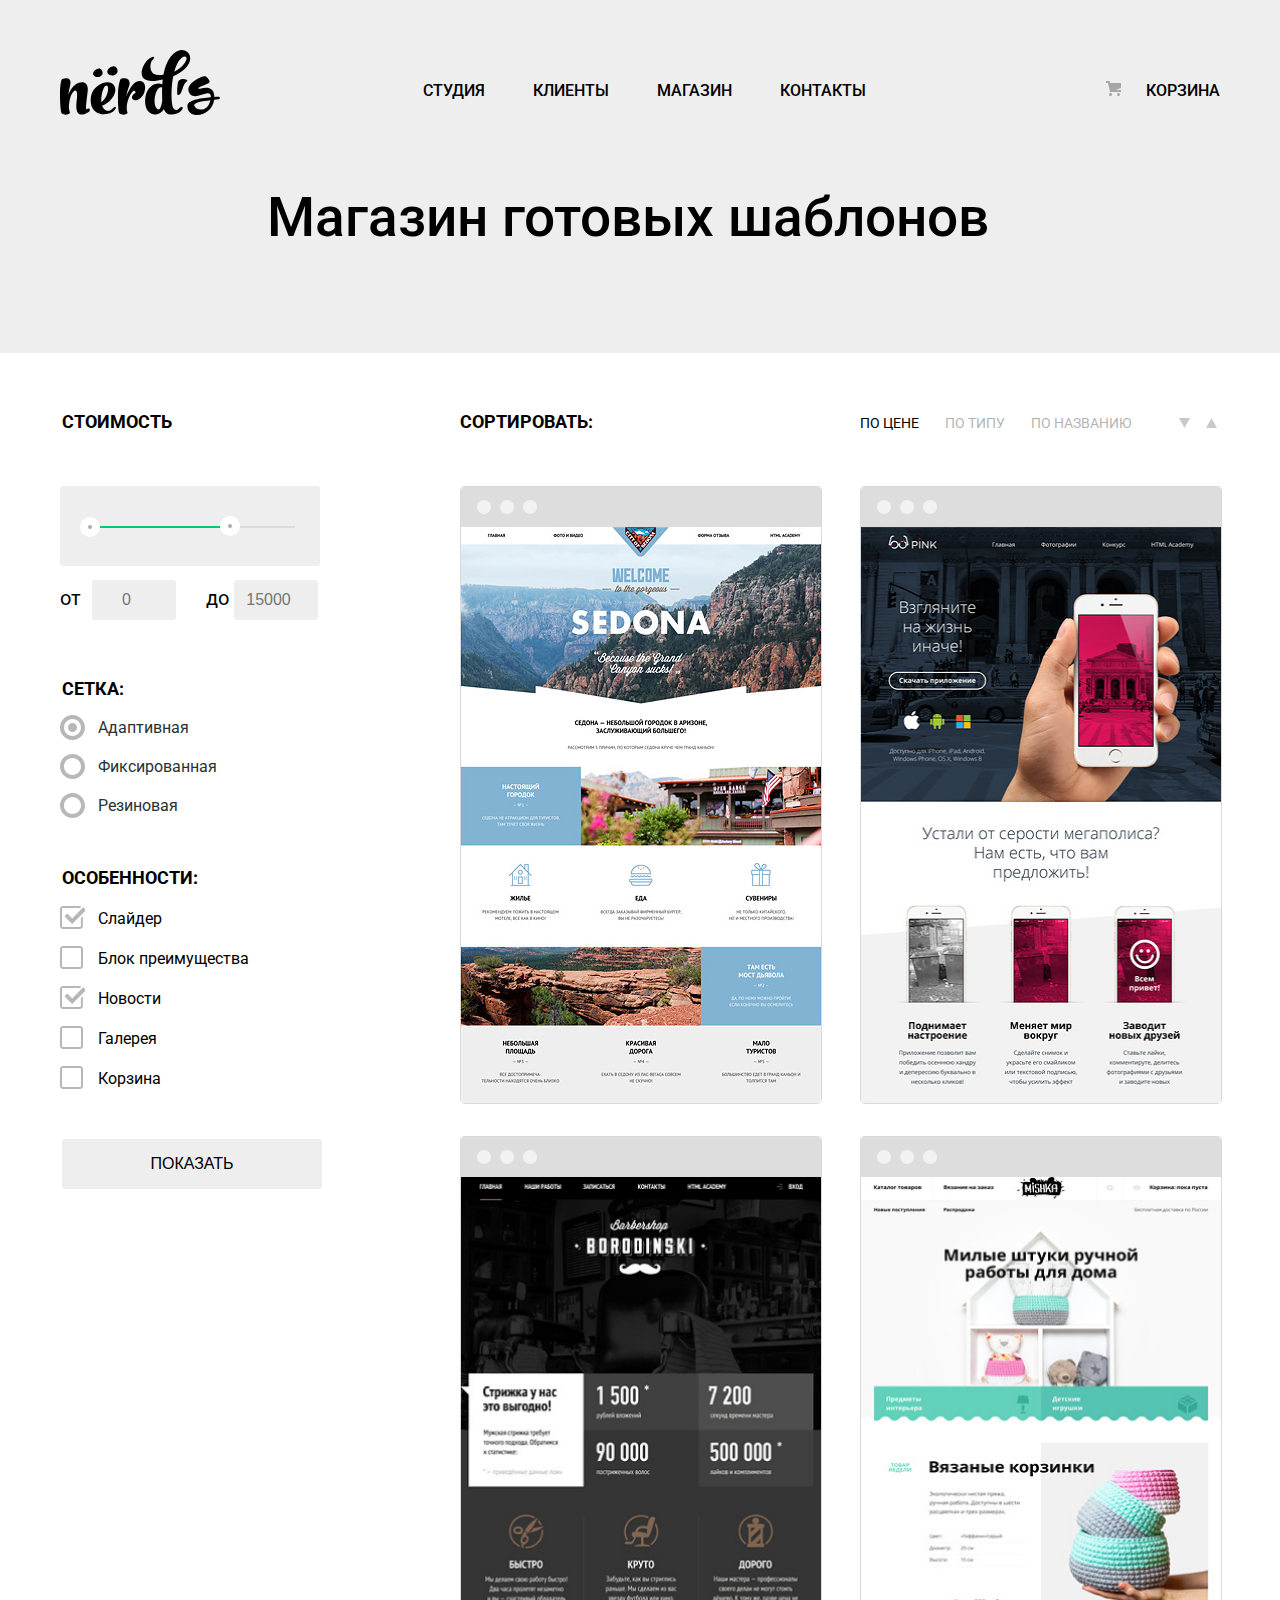
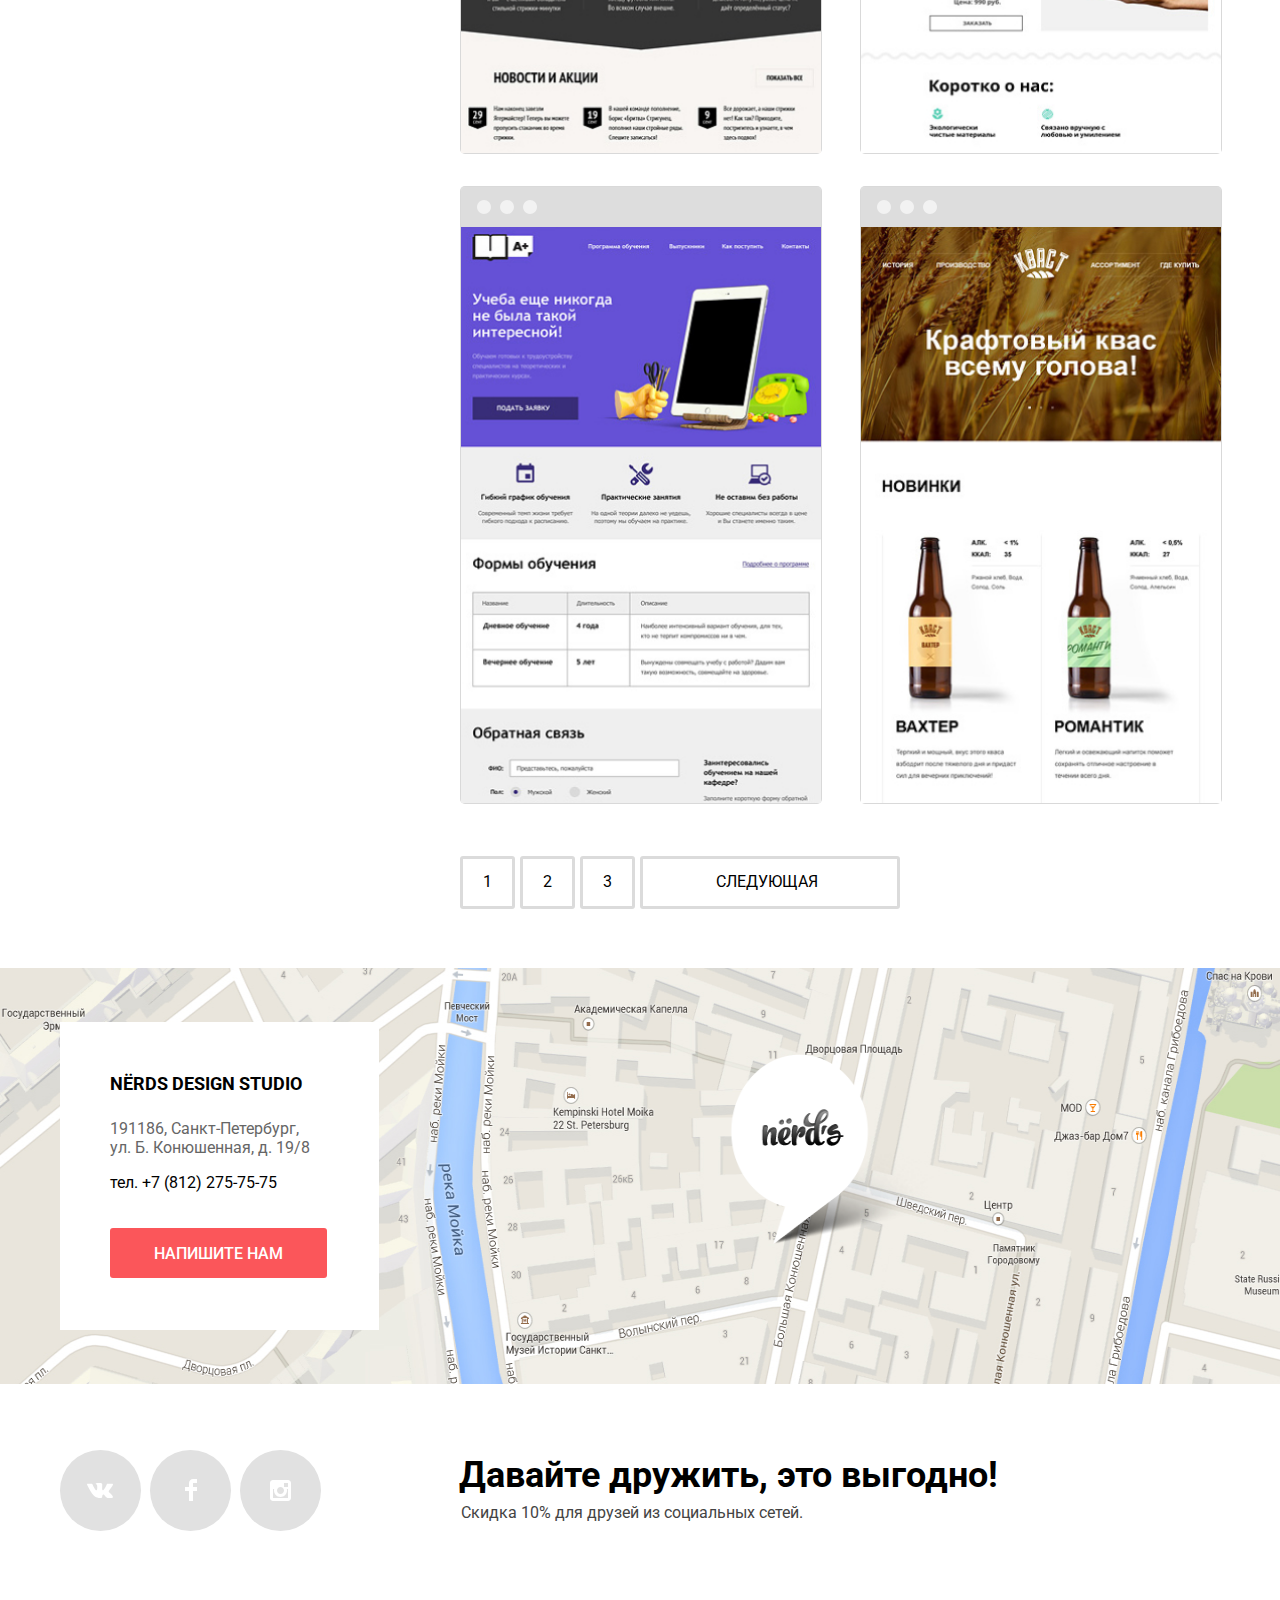
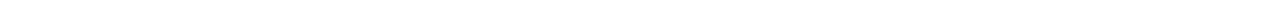
==== commit ec6c20b9: "Home Work_11" ====
--- a/catalog.html
+++ b/catalog.html
@@ -277,7 +277,7 @@
                         <a href="" class="button contactus uppercase">Напишите нам</a>
                     </div>
 
-                    <div class="send-form">
+                    <div class="send-form visually-hidden">
                         <form name="contactus">
                             <fieldset>
                                 <legend class="send-form-header">
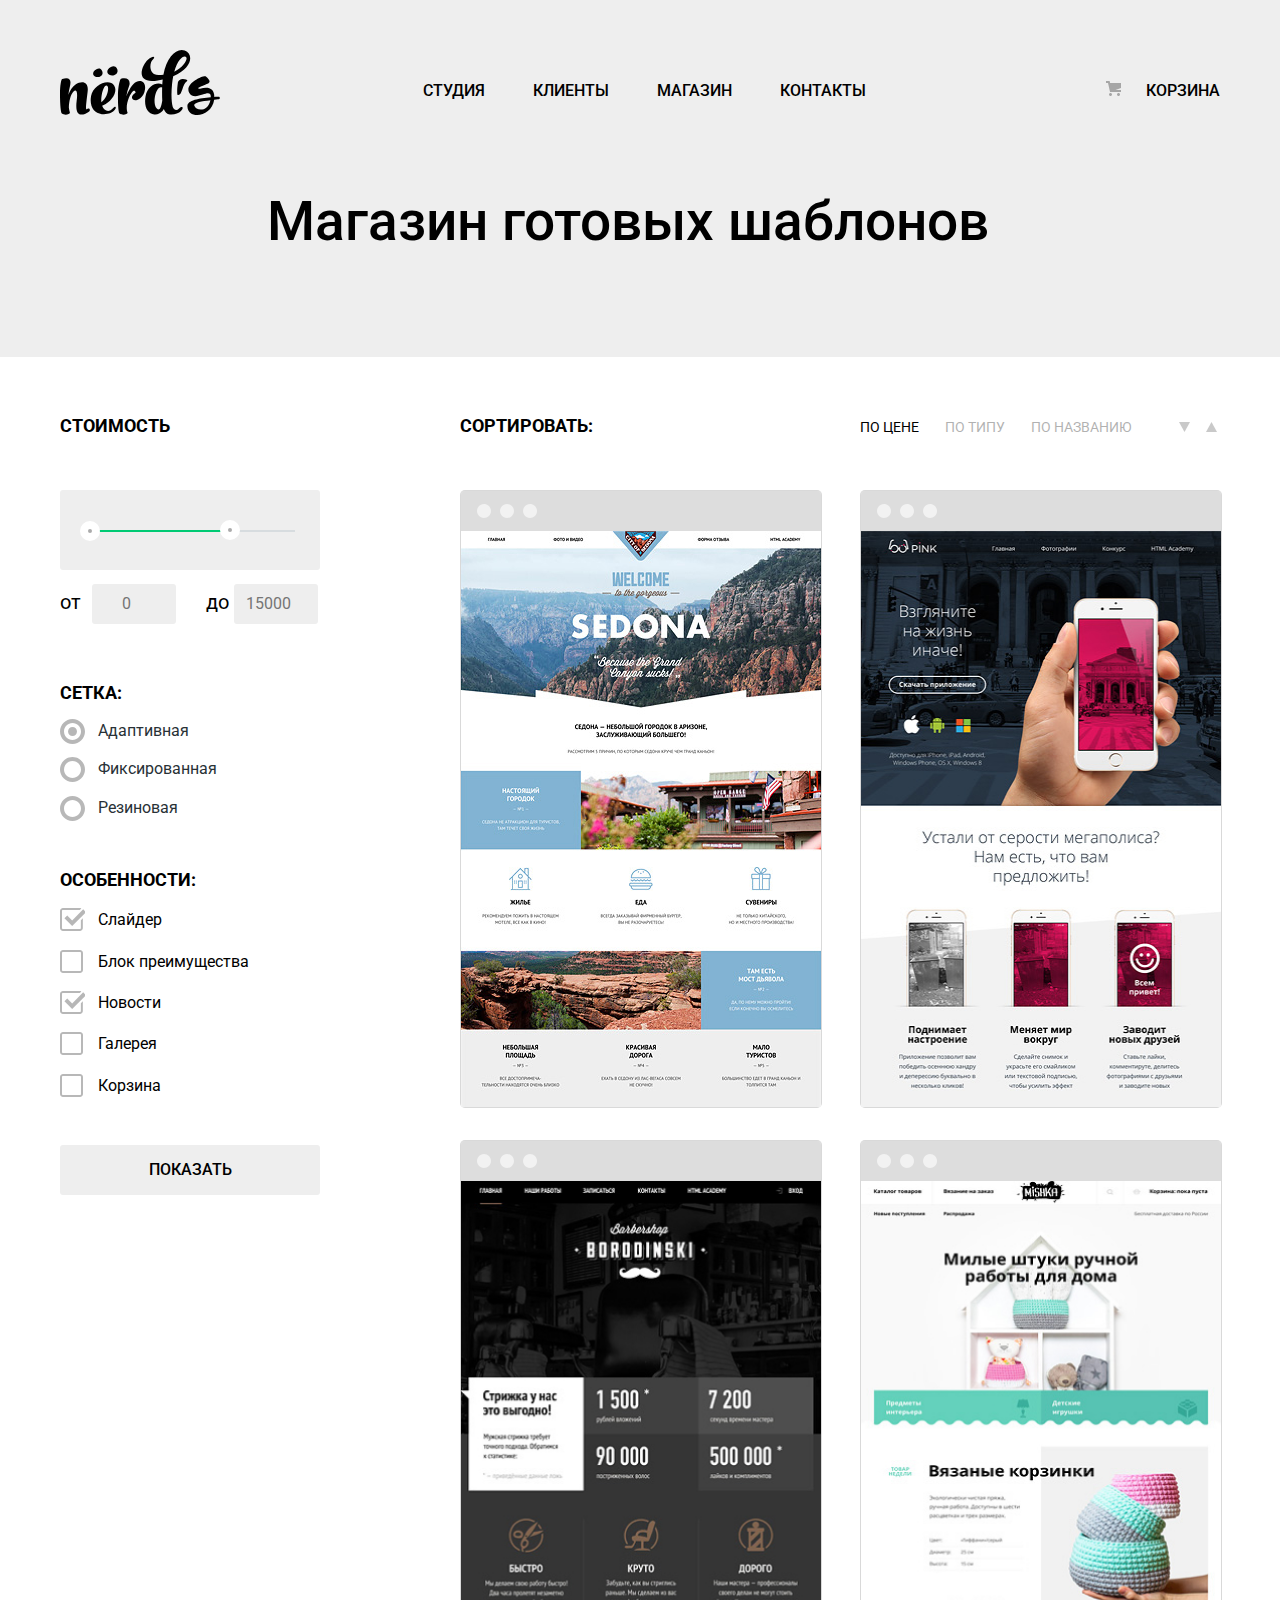
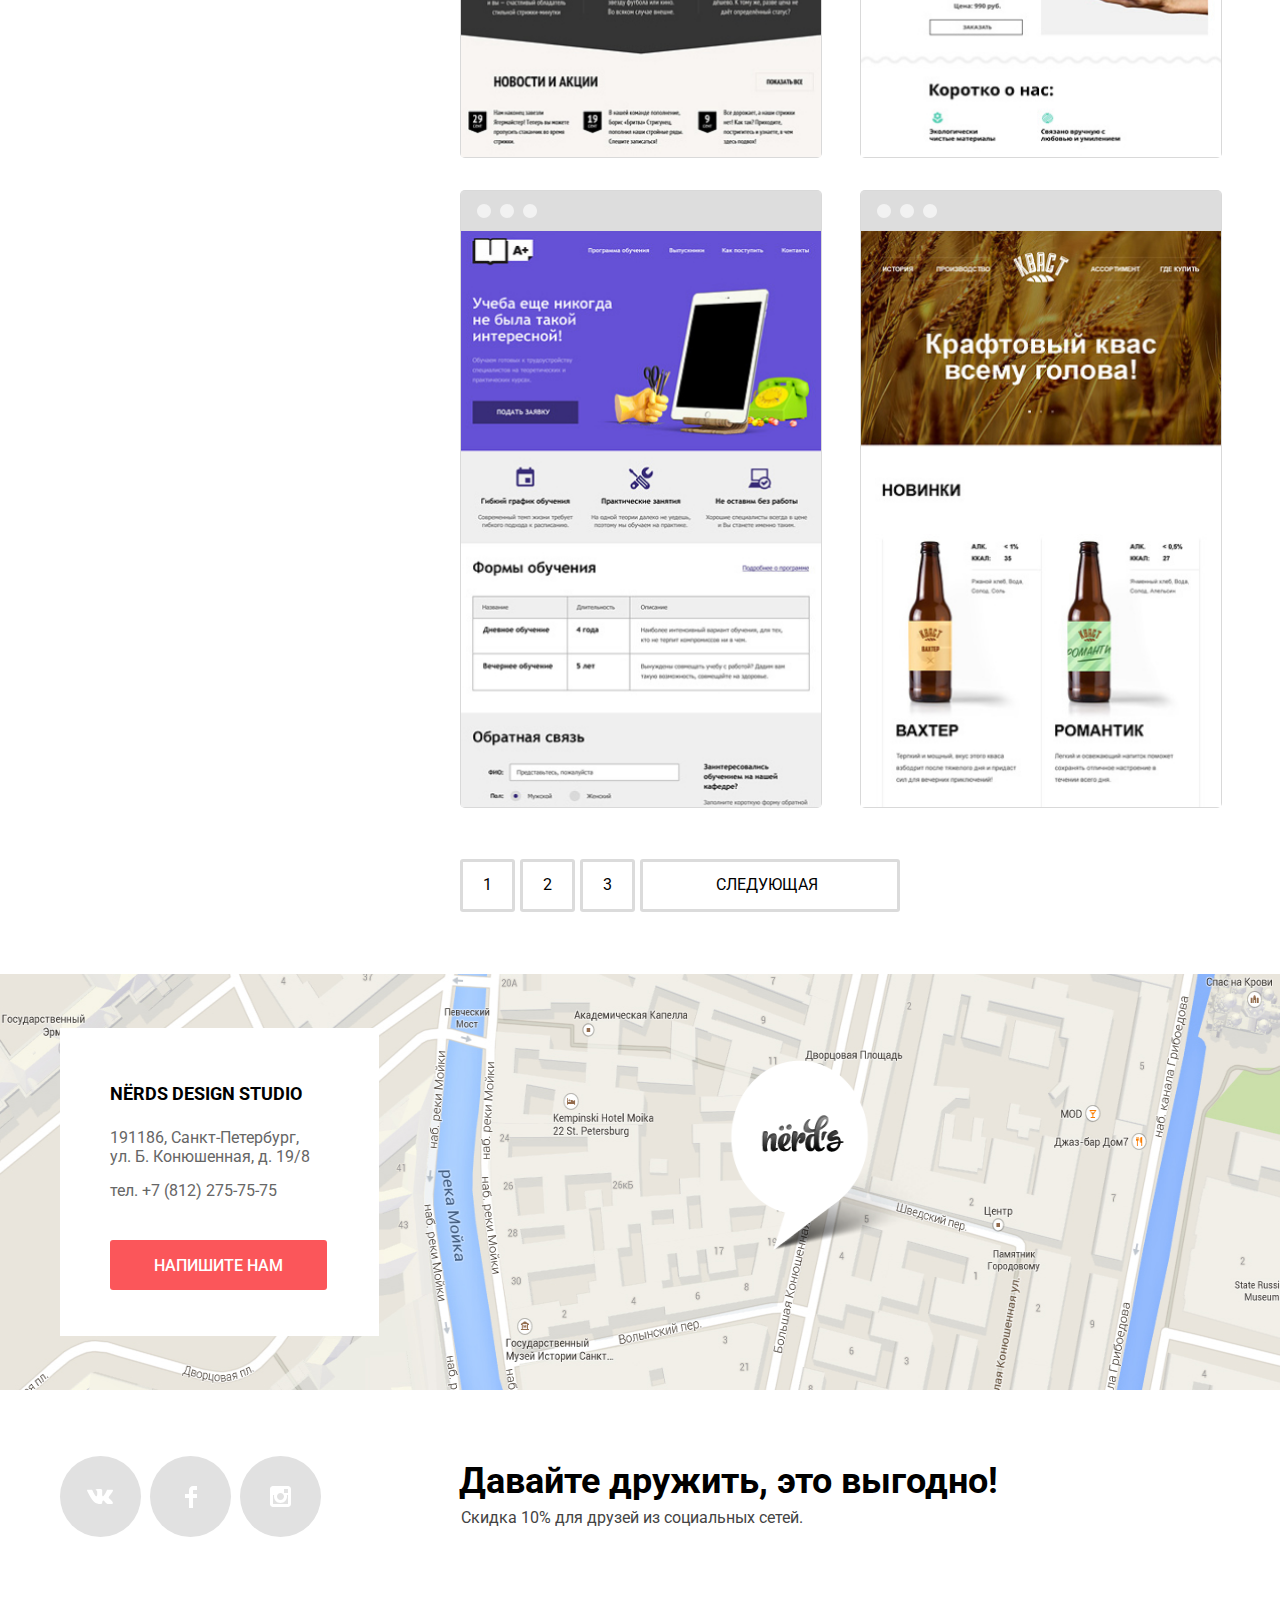
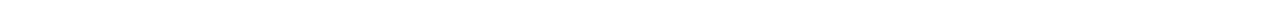
==== commit cedc722f: "HOME_WORK_14" ====
--- a/catalog.html
+++ b/catalog.html
@@ -59,7 +59,7 @@
         <div class="filters">
             <section>
                 <h2 class="visually-hidden">Фильтры товаров</h2>
-                <form name="filter">
+                <form name="filter" action="https://echo.htmlacademy.ru/">
                     <fieldset class="filter">
                         <legend>
                             <h3 class="filter-header uppercase">Стоимость </h3>
@@ -71,9 +71,9 @@
                             <div class="ranger2"></div>
                         </div>
                         <p class="min-max-price">
-                            <label for="minprice" style="margin-right: 6px;"> от </label>
+                            <label for="minprice" class="min-price"> от </label>
                             <input type="number" id="minprice" name="minprice" min="0" placeholder="0">
-                            <label for="maxprice" style="margin-left: 25px;"> до </label>
+                            <label for="maxprice" class="max-price"> до </label>
                             <input type="number" id="maxprice" name="maxprice" max="15000" placeholder="15000">
                         </p>
                     </fieldset>
@@ -83,15 +83,15 @@
                             <h3 class="filter-header uppercase">Сетка:</h3>
                         </legend>
                         <p>
-                            <input type="radio" id="adaptive" name="setka" checked>
+                            <input type="radio" id="adaptive" name="site-grid" checked>
                             <label for="adaptive">Адаптивная</label>
                         </p>
                         <p>
-                            <input type="radio" id="fix" name="setka">
+                            <input type="radio" id="fix" name="site-grid">
                             <label for="fix">Фиксированная</label>
                         </p>
                         <p>
-                            <input type="radio" id="resp" name="setka">
+                            <input type="radio" id="resp" name="site-grid">
                             <label for="resp">Резиновая</label>
                         </p>
                     </fieldset>
@@ -120,10 +120,9 @@
                             <input type="checkbox" id="fcart" name="fcart">
                             <label for="fcart">Корзина</label>
                         </p>
+                        <button type="submit" class="show uppercase">Показать</button>
                     </fieldset>
                 </form>
-
-                <button type="submit" class="show uppercase">Показать</button>
             </section>
         </div>
         <div class="items">
@@ -273,8 +272,8 @@
                     <div class="company-adr">
                         <p class="company-name uppercase">NЁRDS DESIGN STUDIO</p>
                         <p class="company-adress"> 191186, Санкт-Петербург,<br> ул. Б. Конюшенная, д. 19/8</p>
-                        <p>тел. +7 (812) 275-75-75</p>
-                        <a href="" class="button contactus uppercase">Напишите нам</a>
+                        <p class="company-number"><a href="tel:+78122757575">тел. +7 (812) 275-75-75</a></p>
+                        <a href="" class="callus button contactus uppercase ">Напишите нам</a>
                     </div>
 
                     <div class="send-form visually-hidden">
@@ -285,16 +284,16 @@
                                     <a href="#" class="send-form-close"><img src="img/svg/close-cross.svg" width="21" height="21" alt="Закрыть форму"> </a>
                                 </legend>
                                 <p class="send-form-names">
-                                    <label class="send-form-name">Ваше имя:</label>
-                                    <label class="send-form-email">Ваш email:</label>
+                                    <label class="send-form-name" for="first-last-name">Ваше имя:</label>
+                                    <label class="send-form-email" for="customer-email">Ваш email:</label>
                                 </p>
                                 <p class="send-form-values">
-                                    <input type="text" placeholder="Имя Фамилия" pattern="[А-Яа-я]*?\s[А-Яа-я]*">
-                                    <input type="email" placeholder="email@example.com" class="send-email">
+                                    <input type="text" id="first-last-name" placeholder="Имя Фамилия" pattern="[А-Яа-я]*?\s[А-Яа-я]*">
+                                    <input type="email" id="customer-email" placeholder="email@example.com" class="send-email">
                                 </p>
 
-                                <p class="send-form-textarea-header"><label>Текст письма</label></p>
-                                <textarea class="send-text" placeholder="В свободной форме" rows="10"></textarea>
+                                <p class="send-form-textarea-header"><label for="text-from-form">Текст письма</label></p>
+                                <textarea id="text-from-form" class="send-text" placeholder="В свободной форме" rows="10"></textarea>
                                 <button type="submit" class="uppercase">Отправить</button>
                             </fieldset>
                         </form>
--- a/css/style.css
+++ b/css/style.css
@@ -135,7 +135,6 @@
 }
 
 .logo {
-    /* outline: 5px solid black;*/
     width: 160px;
     height: 65px;
     margin-top: 49px;
@@ -523,7 +522,7 @@
 .catalog-heading {
     font-weight: 500;
     font-size: 55px;
-    padding-top: 34px;
+    padding-top: 39px;
     padding-left: 207px;
     padding-bottom: 104px;
 }
@@ -799,7 +798,7 @@
 
 .company-info-main {
     display: flex;
-    padding-top: 26px;
+    padding-top: 30px;
     justify-content: space-between;
 }
 
@@ -865,7 +864,7 @@
     border-color: var(--light-backgroud);
     background-color: var(--light-backgroud);
     border: solid 1px var(--light-backgroud);
-    margin-top: 22px;
+    margin-top: 25px;
 }
 
 .devider3 {
@@ -999,12 +998,12 @@
     height: 308px;
     position: absolute;
     top: 54px;
-    padding: 32px 50px 50px 50px;
+    padding: 36px 50px 50px 50px;
     box-sizing: border-box;
     background: white;
 }
 
-.company-adr a {
+.callus {
     margin: 40px 0px;
     display: inline-block;
     padding: 17px 44px 15px 44px;
@@ -1013,12 +1012,25 @@
     border-radius: 3px;
 }
 
-.company-adr a:hover {
+.callus:hover {
     background-color: var(--red2);
 }
 
-.company-adr a:focus {
+.callus:focus {
     background-color: var(--red3);
+}
+
+.company-number {
+    margin-bottom: 20px;
+}
+
+.company-number a {
+    font-size: 16px;
+    line-height: 18px;
+    align-items: center;
+    color: var(--dark-grey);
+    margin: 0px;
+    padding: 0px;
 }
 
 .map {
@@ -1036,6 +1048,7 @@
 /* CATALOG CSS*/
 
 .wrapper {
+    margin-bottom: 3px;
     display: grid;
     grid-template-columns: 260px 760px;
     grid-gap: 140px;
@@ -1116,6 +1129,14 @@
     line-height: 22px;
     text-align: center;
     color: var(--light-dark);
+}
+
+.min-price {
+    margin-right: 6px;
+}
+
+.max-price {
+    margin-left: 25px;
 }
 
 .value1 {
@@ -1282,7 +1303,7 @@
 }
 
 .web-features p {
-    padding-bottom: 5px;
+    padding-bottom: 7px;
 }
 
 
@@ -1297,8 +1318,8 @@
     font-size: 16px;
     line-height: 18px;
     color: var(--black);
-    margin-left: -13px;
-    margin-top: 30px;
+    margin-left: 0px;
+    margin-top: 27px;
     border-width: 0px;
 }
 
